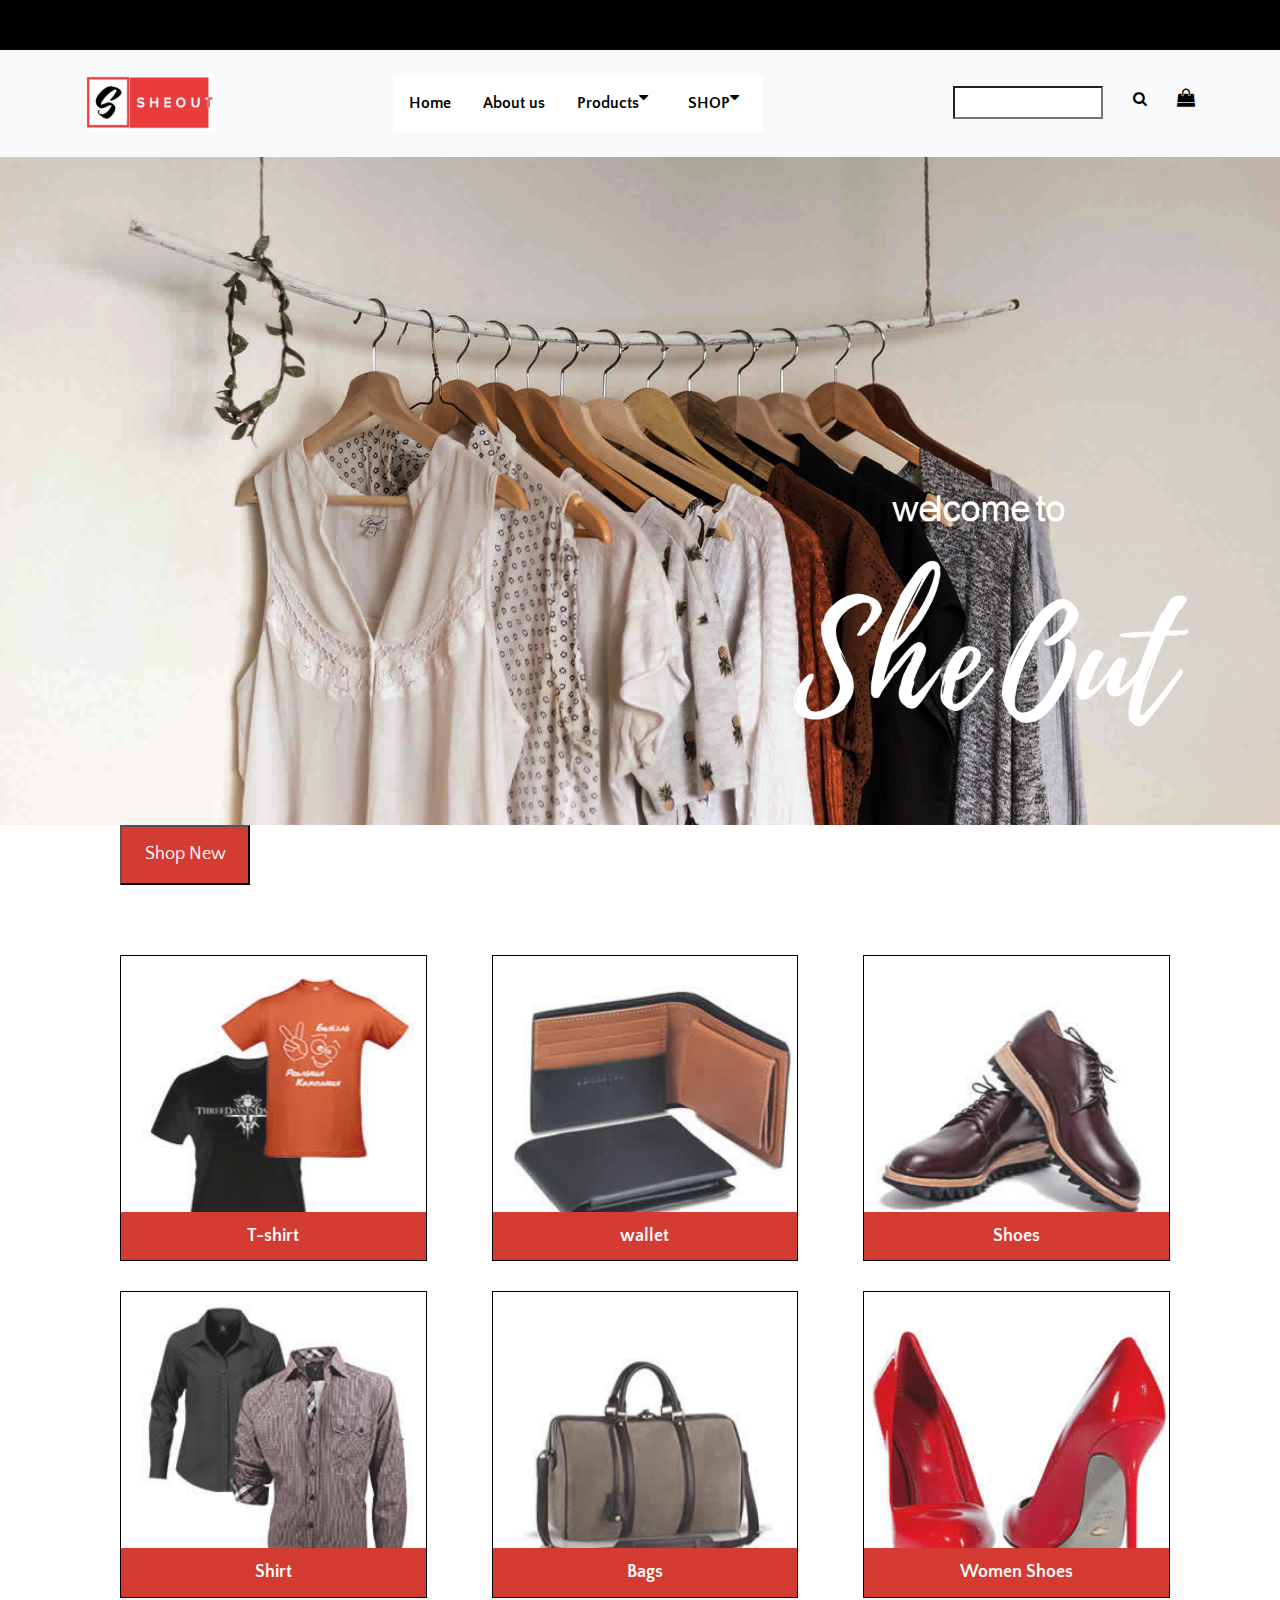
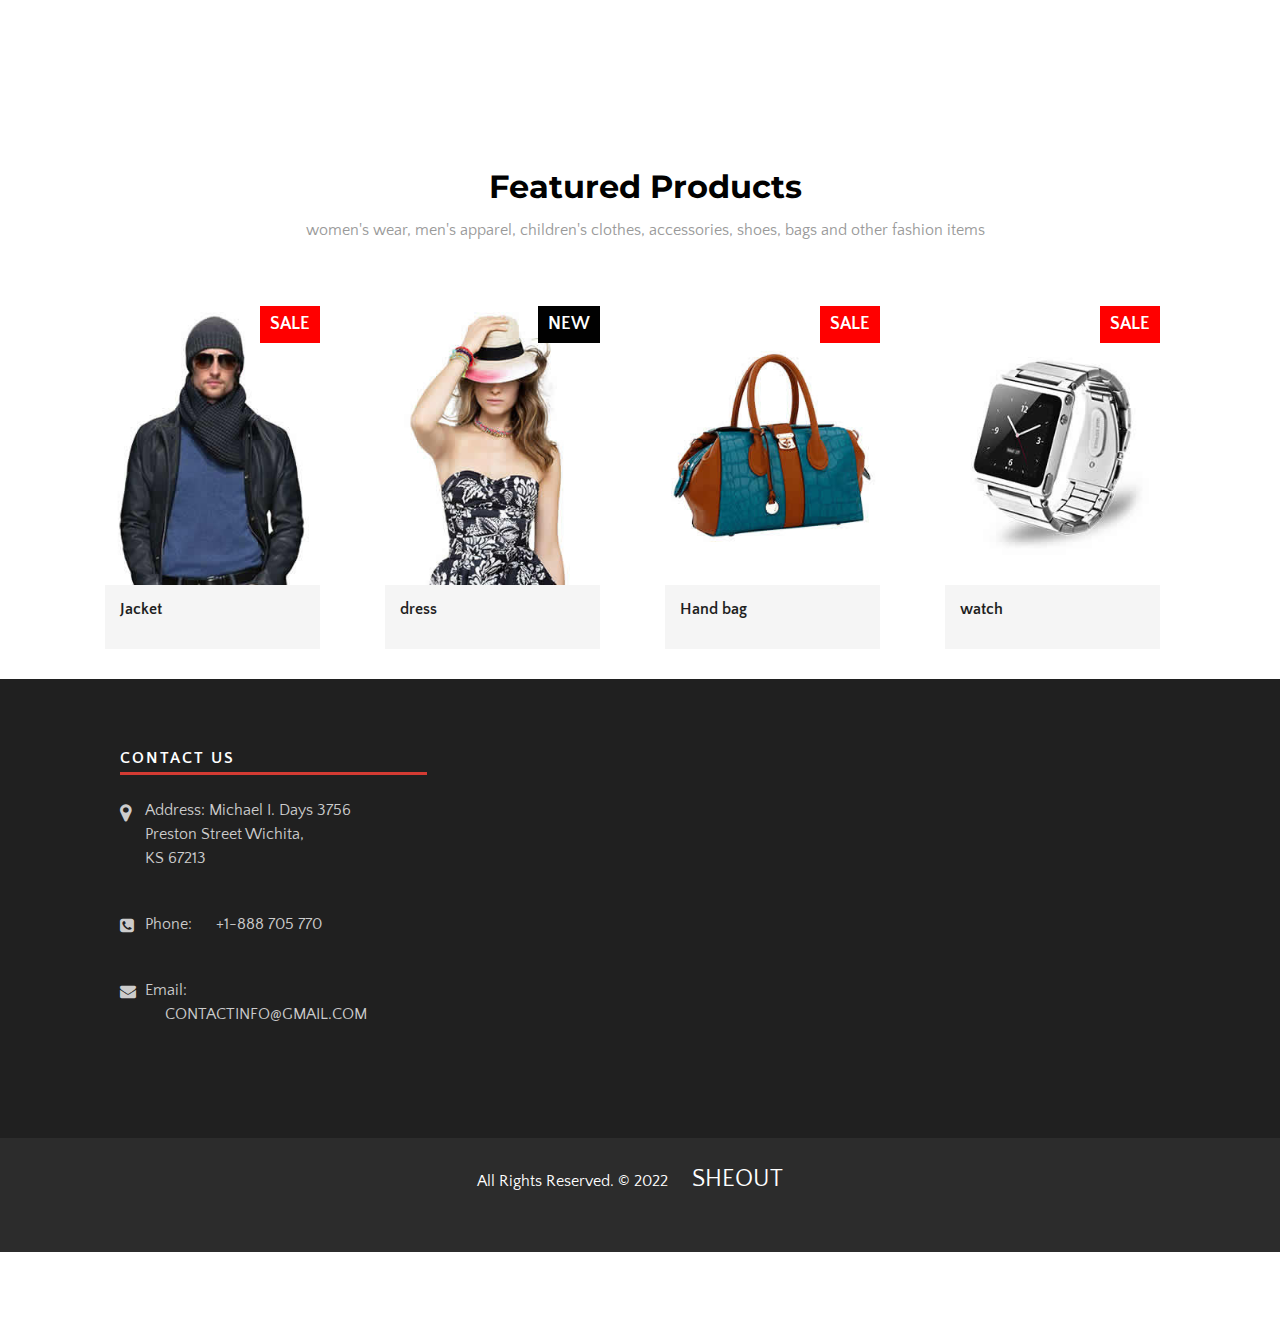
==== SheOut Front End/index.html @ 189f8436 "Update index.html" ====
<!DOCTYPE html>
<html lang="en">
<!-- Basic -->

<head>
    <meta charset="utf-8">
    <meta http-equiv="X-UA-Compatible" content="IE=edge">

    <!-- Mobile Metas -->
    <meta name="viewport" content="width=device-width, initial-scale=1">

    <!-- Site Metas -->
    <title>SheOut | Women's Clothing | Home </title>
    <meta name="keywords" content="">
    <meta name="description" content="">
    <meta name="author" content="">

    <!-- Site Icons -->
    <link rel="shortcut icon" href="images/favicon.ico" type="image/x-icon">
    <link rel="apple-touch-icon" href="images/apple-touch-icon.png">

    <!-- Bootstrap CSS -->
    <link rel="stylesheet" href="css/bootstrap.min.css">
    <!-- Site CSS -->
    <link rel="stylesheet" href="css/style.css">
    <!-- Responsive CSS -->
    <link rel="stylesheet" href="css/responsive.css">
    <!-- Custom CSS -->
    <link rel="stylesheet" href="css/custom.css">


</head>

<body>

    <!-- Start Main Top -->
    <div class="main-top">
        <div class="container-fluid">
            <div class="row">
                <div class="col-lg-6 col-md-6 col-sm-12 col-xs-12" style="margin-left:1250px">
                    <div class="our-link" >
                        <ul>
                            <li><a href="cart.html">My Account</a></li>
                            <li><a href="#">Contact Us</a></li>
                        </ul>
                    </div>
                </div>
            </div>
        </div>
    </div>
    <!-- End Main Top -->

    <!-- Start Main Top -->
    <header class="main-header">
        <!-- Start Navigation -->
        <nav class="navbar navbar-expand-lg navbar-light bg-light navbar-default bootsnav">
            <div class="container">
                <!-- Start Header Navigation -->
                <div class="navbar-header">

                    <a class="navbar-brand" href="index.html"><img src="images/logo.png" class="logo" alt="" width="130px" height="55px" ></a>
                </div>
                <!-- End Header Navigation -->

                <!-- Collect the nav links, forms, and other content for toggling -->
                <div class="navbar1">
                                 <a href="index.html">Home</a>
                                 <a href="about.html">About us</a>
                                 <div class="dropdown">
                                   <button class="dropbtn">Products
                                     <i class="fa fa-caret-down"></i>
                                   </button>
                                   <div class="dropdown-content">
                                     <a href="shop.html">Shirts</a>
                                     <a href="shop.html">Jeans</a>
                                     <a href="shop.html">Footwear</a>
                                     <a href="shop.html">Accessories</a>
                                     <a href="shop.html">Bags</a>
                                   </div>
                                 </div>
                                 <div class="dropdown">
                                   <button class="dropbtn">SHOP
                                     <i class="fa fa-caret-down"></i>
                                   </button>
                                   <div class="dropdown-content">
                                     <a href="cart.html">Cart</a>
                                     <a href="login-register.html">My Account</a>
                                   </div>
                                 </div>
                               </div>
                <!-- /.navbar-collapse -->

                <!-- Start Atribute Navigation -->
                <div class="attr-nav">
                    <ul>
                       <link rel="stylesheet" href="https://cdnjs.cloudflare.com/ajax/libs/font-awesome/4.7.0/css/font-awesome.min.css">
<li class="searchtext"><a href="#"><input type="search" id="site-search" name="q"></a></li>
                        <li class="search" ><a href="#"><i class="fa fa-search" ></i></a></li>
					<li>	<a href="cart.html"><i class="fa fa-shopping-bag" style="font-size:18px"></i></a></li>

                    </ul>
                </div>
                <!-- End Atribute Navigation -->
            </div>
            <!-- Start Side Menu -->

            <!-- End Side Menu -->
        </nav>
        <!-- End Navigation -->
    </header>
    <!-- End Main Top -->



    <!-- Start Slider -->
    <div id="slides-shop" class="cover-slides">
        <ul class="slides-container">
            <li class="text-left">
                <img class="pictures" src="images/banner-0.jpg" alt="" >
                <div class="container">
                    <div class="row">
                        <div class="col-md-12">

                            <form>
<button  type="submit" formmethod="get" formaction="shop.html" style="background-color: #d33b33;color: white;;height: 60px;width: 130px;font-size: large;">Shop New</button>
   </form>
                        </div>
                    </div>
                </div>
            </li>


    <!-- End Slider -->

    <!-- Start Categories  -->
    <div class="categories-shop">
        <div class="container">
            <div class="row">
                <div class="col-lg-4 col-md-4 col-sm-12 col-xs-12">
                    <div class="shop-cat-box">
                        <img class="img-fluid" src="images/t-shirts-img.jpg" alt="" />
                        <form>
<button  type="submit" formmethod="get" formaction="shop.html">T-shirt</button>
</form>
                    </div>
                    <div class="shop-cat-box">
                        <img class="img-fluid" src="images/shirt-img.jpg" alt="" />
                        <form>
<button  type="submit" formmethod="get" formaction="shop.html">Shirt</button>
</form>
                    </div>
                </div>
                <div class="col-lg-4 col-md-4 col-sm-12 col-xs-12">
                    <div class="shop-cat-box">
                        <img class="img-fluid" src="images/wallet-img.jpg" alt="" />
                        <form>
<button  type="submit" formmethod="get" formaction="shop.html">wallet</button>
</form>
                    </div>
                    <div class="shop-cat-box">
                        <img class="img-fluid" src="images/women-bag-img.jpg" alt="" />
                        <form>
<button  type="submit" formmethod="get" formaction="shop.html">Bags</button>
</form>
                    </div>
                </div>
                <div class="col-lg-4 col-md-4 col-sm-12 col-xs-12">
                    <div class="shop-cat-box">
                        <img class="img-fluid" src="images/shoes-img.jpg" alt="" />
                        <form>
<button  type="submit" formmethod="get" formaction="shop.html">Shoes</button>
</form>
                    </div>
                    <div class="shop-cat-box">
                        <img class="img-fluid" src="images/women-shoes-img.jpg" alt="" />
                        <form>
<button  type="submit" formmethod="get" formaction="shop.html">Women Shoes</button>
</form>
                    </div>
                </div>
            </div>
        </div>
    </div>
    <!-- End Categories -->

    <!-- Start Products  -->
    <div class="products-box">
        <div class="container">
            <div class="row">
                <div class="col-lg-12">
                    <div class="title-all text-center">
                        <h1>Featured Products</h1>
                        <p> women's wear, men's apparel, children's clothes, accessories, shoes, bags and other fashion items</p>
                    </div>
                </div>
            </div>
            <div class="row">
                <div class="col-lg-12">
                    
            </div>

            <div class="row special-list">
                <link rel="stylesheet" href="https://cdnjs.cloudflare.com/ajax/libs/font-awesome/4.7.0/css/font-awesome.min.css">
                <link rel="stylesheet" href="https://use.fontawesome.com/releases/v5.5.0/css/all.css" integrity="sha384-B4dIYHKNBt8Bc12p+WXckhzcICo0wtJAoU8YZTY5qE0Id1GSseTk6S+L3BlXeVIU" crossorigin="anonymous">
                <div class="col-lg-3 col-md-6 special-grid best-seller">
                    <div class="products-single fix">
                        <div class="box-img-hover">
                            <div class="type-lb">
                                <p class="sale">Sale</p>
                            </div>
                            <img src="images/img-pro-01.jpg" class="img-fluid" alt="Image">
                            <div class="mask-icon">
                                <ul>
                                    <li><a href="#" data-toggle="tooltip" data-placement="right" title="View"><i class="fa fa-eye"></i></a></li>

                                </ul>

                            </div>
                        </div>
                        <div class="why-text">
                            <h4>Jacket</h4>

                        </div>
                    </div>
                </div>

                <div class="col-lg-3 col-md-6 special-grid top-featured">

                    <div class="products-single fix">
                        <div class="box-img-hover">
                            <div class="type-lb">
                                <p class="new">New</p>
                            </div>
                            <img src="images/img-pro-02.jpg" class="img-fluid" alt="Image">
                            <div class="mask-icon">
                                <ul>
                                    <li><a href="#" data-toggle="tooltip" data-placement="right" title="View"><i class="fa fa-eye"></i></a></li>

                                </ul>

                            </div>
                        </div>
                        <div class="why-text">
                            <h4>dress</h4>

                        </div>
                    </div>
                </div>

                <div class="col-lg-3 col-md-6 special-grid top-featured">

                    <div class="products-single fix">
                        <div class="box-img-hover">
                            <div class="type-lb">
                                <p class="sale">Sale</p>
                            </div>
                            <img src="images/img-pro-03.jpg" class="img-fluid" alt="Image">
                            <div class="mask-icon">
                                <ul>
                                    <li><a href="#" data-toggle="tooltip" data-placement="right" title="View"><i class="fa fa-eye"></i></a></li>

                                </ul>

                            </div>
                        </div>
                        <div class="why-text">
                            <h4>Hand bag</h4>

                        </div>
                    </div>
                </div>

                <div class="col-lg-3 col-md-6 special-grid best-seller">
                    <div class="products-single fix">
                        <div class="box-img-hover">
                            <div class="type-lb">
                                <p class="sale">Sale</p>
                            </div>
                            <img src="images/img-pro-04.jpg" class="img-fluid" alt="Image">
                            <div class="mask-icon">
                                <ul>

                                    <li><a href="#" data-toggle="tooltip" data-placement="right" title="View"><i class="fa fa-eye"></i></a></li>

                                </ul>

                            </div>
                        </div>
                        <div class="why-text">
                            <h4>watch</h4>

                        </div>
                    </div>
                </div>
            </div>
        </div>
    </div>
    <!-- End Products  -->

    <!-- Start Footer  -->
    <footer >
        <div class="footer-main">
            <div class="container">
                <div class="row">


                    <div class="col-lg-4 col-md-12 col-sm-12">
                        <div class="footer-link-contact">
                            <h4>Contact Us</h4>
                            <ul>
                                <li>
                                  <link rel="stylesheet" href="https://cdnjs.cloudflare.com/ajax/libs/font-awesome/4.7.0/css/font-awesome.min.css">
                                  <link href="https://fonts.googleapis.com/icon?family=Material+Icons" rel="stylesheet">
                                    <p><i class="fa fa-map-marker" style="font-size:20px"></i>Address: Michael I. Days 3756 <br>Preston Street Wichita,<br> KS 67213 </p>
                                </li>
                                <li>
                                    <p><i class="fa fa-phone-square"></i>Phone: <a href="tel:+1-888705770">+1-888 705 770</a></p>
                                </li>
                                <li>
                                    <p><i class="fa fa-envelope"></i>Email: <a href="mailto:contactinfo@gmail.com">contactinfo@gmail.com</a></p>
                                </li>
                            </ul>
                        </div>
                    </div>
                </div>
            </div>
        </div>
    </footer>
    <!-- End Footer  -->

    <!-- Start copyright  -->
    <div class="footer-copyright">
        <p class="footer-company">All Rights Reserved. &copy; 2022 <a href="#">SheOut</a> </p>
    </div>
    <!-- End copyright  -->




</body>

</html>
---- SheOut Front End/css/style.css ----
/*------------------------------------------------------------------
    IMPORT FONTS
-------------------------------------------------------------------*/

@import url('https://fonts.googleapis.com/css?family=Montserrat:400,500,600,600i,700,700i,800,800i');
@import url('https://fonts.googleapis.com/css?family=Quattrocento+Sans:400,400i,700,700i');


/*

    font-family: 'Montserrat', sans-serif;

    font-family: 'Quattrocento Sans', sans-serif;

*/

/*------------------------------------------------------------------
    IMPORT FILES
-------------------------------------------------------------------*/

@import url(all.css);
@import url(superslides.css);
@import url(bootstrap-select.css);
@import url(carousel-ticker.css);
@import url(code_animate.css);
@import url(bootsnav.css);
@import url(owl.carousel.min.css);
@import url(jquery-ui.css);
@import url(nice-select.css);
@import url(baguetteBox.min.css);

/*------------------------------------------------------------------
    SKELETON
-------------------------------------------------------------------*/
 body {
     color: #666666;
     font-size: 15px;
     font-family: 'Quattrocento Sans', sans-serif;
     line-height: 1.80857;
}
 a {
     color: #1f1f1f;
     text-decoration: none !important;
     outline: none !important;
     -webkit-transition: all .3s ease-in-out;
     -moz-transition: all .3s ease-in-out;
     -ms-transition: all .3s ease-in-out;
     -o-transition: all .3s ease-in-out;
     transition: all .3s ease-in-out;
}
 h1, h2, h3, h4, h5, h6 {
     letter-spacing: 0;
     font-weight: normal;
     position: relative;
     padding: 0 0 10px 0;
     font-weight: normal;
     line-height: 120% !important;
     color: #1f1f1f;
     margin: 0
}
 h1 {
     font-size: 24px
}
 h2 {
     font-size: 22px
}
 h3 {
     font-size: 18px
}
 h4 {
     font-size: 16px
}
 h5 {
     font-size: 14px
}
 h6 {
     font-size: 13px
}
 h1 a, h2 a, h3 a, h4 a, h5 a, h6 a {
     color: #212121;
     text-decoration: none!important;
     opacity: 1
}
 h1 a:hover, h2 a:hover, h3 a:hover, h4 a:hover, h5 a:hover, h6 a:hover {
     opacity: .8
}
 a {
     color: #1f1f1f;
     text-decoration: none;
     outline: none;
}
 a, .btn {
     color : white;
     text-decoration: none !important;
     outline: none !important;
     -webkit-transition: all .3s ease-in-out;
     -moz-transition: all .3s ease-in-out;
     -ms-transition: all .3s ease-in-out;
     -o-transition: all .3s ease-in-out;
     transition: all .3s ease-in-out;
}
 .btn-custom {
     margin-top: 20px;
     background-color: transparent !important;
     border: 2px solid #ddd;
     padding: 12px 40px;
     font-size: 16px;
}
 .lead {
     font-size: 18px;
     line-height: 30px;
     color: #767676;
     margin: 0;
     padding: 0;
}
 blockquote {
     margin: 20px 0 20px;
     padding: 30px;
}
 ul, li, ol{
     list-style: none;
     margin: 0px;
     padding: 0px;
}
 button:focus{
     outline: none;
     box-shadow: none;
}
 :focus {
     outline: 0;
}
 p{
     margin: 0px;
}
 .bootstrap-select .dropdown-toggle:focus{
     outline: none !important;
}
 .form-control::-moz-placeholder {
     color: #ffffff;
     opacity: 1;
}
 .bootstrap-select .dropdown-toggle:focus{
     box-shadow: none !important
}
/*------------------------------------------------------------------ LOADER -------------------------------------------------------------------*/
 #back-to-top {
     position: fixed;
     bottom: 40px;
     right: 40px;
     z-index: 9999;
     width: 32px;
     height: 32px;
     text-align: center;
     line-height: 30px;
     background: #d33b33;
     color: #ffffff;
     cursor: pointer;
     border: 0;
     border-radius: 2px;
     text-decoration: none;
     transition: opacity 0.2s ease-out;
     font-size: 30px;
}
/*------------------------------------------------------------------ HEADER -------------------------------------------------------------------*/
 .main-top{
     background: #010101;
     padding: 10px 0px;
}
 .custom-select-box{
     float: right;
     width: 95px;
     margin-left: 20px;
}
 .custom-select-box .form-control{
     background: none;
     border: none;
}
 .custom-select-box .bootstrap-select .btn-light{
     padding: 4px;
     font-size: 14px;
     background: #d33b33;
     color: #fff;
     border: none;
     border-radius: 0px;
}
 .custom-select-box .bootstrap-select .btn-light span{
     padding: 2px;
     line-height: 15px;
}
 .dropdown-toggle::after{
     margin-left: -24px;
}
 .custom-select-box .dropdown-toggle::after {
     display: inline-block;
     width: 0;
     height: 0;
     margin-left: .255em;
     vertical-align: .255em;
     content: "";
     border-top: .3em solid;
     border-right: .3em solid transparent;
     border-bottom: 0;
     border-left: .3em solid transparent;
     position: absolute;
     top: 13px;
     right: 10px;
}
 .bootstrap-select.btn-group .dropdown-toggle .filter-option{
     overflow: inherit;
}
 .bootstrap-select.btn-group .dropdown-menu{
     border: none;
     padding: 0px;
     border-radius: 0px;
}
 .right-phone-box{
   float:inline-start;
     margin-left: 10px;
}
 .right-phone-box p{
     margin: 0px;
     color: #ffffff;
     font-size: 14px;
     line-height: 30px;
}
 .right-phone-box p a{
     color: #ffffff;
}
 .right-phone-box p a:hover{
     color: #d33b33;
}
 .offer-box,.slide {
     color: #FFFFFF;
     font-size: 13px;
     padding: 2px 15px;
     font-family: 'Montserrat', sans-serif;
}
 .offer-box li {
     font-weight: 600;
}
 .offer-box li i{
     margin-right: 15px;
     color: #d33b33;
     font-size: 20px;
}
 .our-link{
     float: left;
}
 .our-link ul li{
     display: inline-block;
     border-right: 1px solid #ffffff;
     padding: 0px 10px;
     line-height: 14px;
}
 .our-link ul{
     line-height: 30px;
}
 .our-link ul li a{
     color: #ffffff;
     font-weight: 700;
     text-transform: uppercase;
     font-size: 14px;
}
 .our-link ul li a:hover{
     color: #d33b33;
}
 .our-link ul li:last-child{
     border: none;
}
 .main-header{
}
 .search a{
     color: #d33b33;
}
 .attr-nav > ul > li > a:hover{
     color: #d33b33;
}

.navbar1 {
  float: right;
  background-color: #fff;
}

.navbar1 a {
  float: left;
  font-size: 16px;
  font-weight: bold;
  color: black;
  text-align: center;
  padding: 14px 16px;
  text-decoration: none;
}

.dropdown {
  float: left;

  position: relative;
  display: inline-block;
}

.dropdown .dropbtn {
  font-size: 16px;
  font-weight: bold;
  border: none;
  outline: none;
  color: black;
  padding: 14px 16px;
  background-color: inherit;
  font-family: inherit;
  margin: 0;
}

.navbar1 a:hover, .dropdown:hover .dropbtn {
  color: #d33b33;
}

button.remove {
  border-style: hidden;
  background-color:white;
}

.dropdown-content {
  display: none;
  position: absolute;
  background-color: #f9f9f9;
  min-width: 160px;
  box-shadow: 0px 8px 16px 0px rgba(0,0,0,0.2);
  z-index: 99999;
}

.dropdown-content a {
  float: none;
  color: black;
  padding: 12px 16px;
  text-decoration: none;
  display: block;
  z-index: 99999;
  text-align: left;
}



.dropdown:hover .dropdown-content {
  display: block !important;


}

/* Style the sidenav links and the dropdown button */
.product-categori a, .dropdown-btn-side {
  padding: 6px 8px 6px 16px;
  text-decoration: none;
  font-size: 14px;
  color: #818181;
  display: block;
  border: none;
  background: none;
  width: 100%;
  text-align: left;
  cursor: pointer;
  outline: none;
}

/* On mouse-over */
.product-categori a:hover, .dropdown-btn-side:hover {
  color: #d33b33;
}

/* Main content */
.main {
  margin-left: 200px; /* Same as the width of the sidenav */
  font-size: 14px; /* Increased text to enable scrolling */
  padding: 0px 10px;
}

/* Add an active class to the active dropdown button */
.active {
  color: #d33b33;
}

/* Dropdown container (hidden by default). Optional: add a lighter background color and some left padding to change the design of the dropdown content */
.dropdown-container {
  display: none;
  background-color: white;
  padding-left: 8px;
}

/* Optional: Style the caret down icon */
.fa-caret-down {
  float: right;
  padding-right: 8px;
}

/* Some media queries for responsiveness */
@media screen and (max-height: 450px) {
  .product-categori {padding-top: 15px;}
  .product-categori a {font-size: 18px;}
}

 nav.navbar.bootsnav ul.nav > li > a{
     margin: 0px;
}
/* Navbar Adjusment =========================== */
/* Navbar Atribute ------*/
 .attr-nav > ul > li > a{
     padding: 28px 15px;
}
 ul.cart-list > li.total > .btn{
     border-bottom: solid 1px #cfcfcf !important;
     color: #010101 ;
     padding: 10px 15px;
     border: none;
     font-weight: 700;
     color: #ffffff;
}
 @media (min-width: 1024px) {
    /* Navbar General ------*/
     nav.navbar ul.nav > li > a{
         padding: 30px 15px;
         font-weight: 600;
    }
     nav.navbar .navbar-brand{
         margin-top: 0;
    }
     nav.navbar .navbar-brand{
         margin-top: 0;
    }
     nav.navbar li.dropdown ul.dropdown-menu{
         border-top: solid 5px;
    }
    /* Navbar Center ------*/
     nav.navbar-center .navbar-brand{
         margin: 0 !important;
    }
    /* Navbar Brand Top ------*/
     nav.navbar-brand-top .navbar-brand{
         margin: 10px !important;
    }
    /* Navbar Full ------*/
     nav.navbar-full .navbar-brand{
         position: relative;
         top: -15px;
    }
    /* Navbar Sidebar ------*/
     nav.navbar-sidebar ul.nav, nav.navbar-sidebar .navbar-brand{
         margin-bottom: 50px;
    }
     nav.navbar-sidebar ul.nav > li > a{
         padding: 10px 15px;
         font-weight: bold;
    }
    /* Navbar Transparent & Fixed ------*/
     nav.navbar.bootsnav.navbar-transparent.white{
         background-color: rgba(255,255,255,0.3);
         border-bottom: solid 1px #bbb;
    }
     nav.navbar.navbar-inverse.bootsnav.navbar-transparent.dark, nav.navbar.bootsnav.navbar-transparent.dark{
         background-color: rgba(0,0,0,0.3);
         border-bottom: solid 1px #555;
    }
     nav.navbar.bootsnav.navbar-transparent.white .attr-nav{
         border-left: solid 1px #bbb;
    }
     nav.navbar.navbar-inverse.bootsnav.navbar-transparent.dark .attr-nav, nav.navbar.bootsnav.navbar-transparent.dark .attr-nav{
         border-left: solid 1px #555;
    }
     nav.navbar.bootsnav.no-background.white .attr-nav > ul > li > a, nav.navbar.bootsnav.navbar-transparent.white .attr-nav > ul > li > a, nav.navbar.bootsnav.navbar-transparent.white ul.nav > li > a, nav.navbar.bootsnav.no-background.white ul.nav > li > a{
         color: #fff;
    }
     nav.navbar.bootsnav.navbar-transparent.dark .attr-nav > ul > li > a, nav.navbar.bootsnav.navbar-transparent.dark ul.nav > li > a{
         color: #eee;
    }
}
 @media (max-width: 992px) {
    /* Navbar General ------*/
     nav.navbar .navbar-brand{
         margin-top: 0;
         position: relative;
         top: -2px;
    }
     nav.navbar .navbar-brand img.logo{
         width: 130px;
         height: 55px;
    }
     .attr-nav > ul > li > a{
         padding: 16px 15px 15px;
    }
    /* Navbar Mobile slide ------*/
     nav.navbar.navbar-mobile ul.nav > li > a{
         padding: 15px 15px;
    }
     nav.navbar.navbar-mobile ul.nav ul.dropdown-menu > li > a{
         padding-right: 15px !important;
         padding-top: 15px !important;
         padding-bottom: 15px !important;
    }
     nav.navbar.navbar-mobile ul.nav ul.dropdown-menu .col-menu .title{
         padding-right: 30px !important;
         padding-top: 13px !important;
         padding-bottom: 13px !important;
    }
     nav.navbar.navbar-mobile ul.nav ul.dropdown-menu .col-menu ul.menu-col li a{
         padding-top: 13px !important;
         padding-bottom: 13px !important;
    }
    /* Navbar Full ------*/
     nav.navbar-full .navbar-brand{
         top: 0;
         padding-top: 10px;
    }
}
/* Navbar Inverse =================================*/
 nav.navbar.navbar-inverse{
     background-color: #222;
     border-bottom: solid 1px #303030;
}
 nav.navbar.navbar-inverse ul.cart-list > li.total > .btn{
     border-bottom: solid 1px #222 !important;
}
 nav.navbar.navbar-inverse ul.cart-list > li.total .pull-right{
     color: #fff;
}
 nav.navbar.navbar-inverse.megamenu ul.dropdown-menu.megamenu-content .content ul.menu-col li a, nav.navbar.navbar-inverse ul.nav > li > a{
     color: #eee;
}
 nav.navbar.navbar-inverse ul.nav > li.dropdown > a{
     background-color: #222;
}
 nav.navbar.navbar-inverse li.dropdown ul.dropdown-menu > li > a{
     color: #999;
}
 nav.navbar.navbar-inverse ul.nav .dropdown-menu h1, nav.navbar.navbar-inverse ul.nav .dropdown-menu h2, nav.navbar.navbar-inverse ul.nav .dropdown-menu h3, nav.navbar.navbar-inverse ul.nav .dropdown-menu h4, nav.navbar.navbar-inverse ul.nav .dropdown-menu h5, nav.navbar.navbar-inverse ul.nav .dropdown-menu h6{
     color: #fff;
}
 nav.navbar.navbar-inverse .form-control{
     background-color: #333;
     border-color: #303030;
     color: #fff;
}
 nav.navbar.navbar-inverse .attr-nav > ul > li > a{
     color: #eee;
}
 nav.navbar.navbar-inverse .attr-nav > ul > li.dropdown ul.dropdown-menu{
     background-color: #222;
     border-left: solid 1px #303030;
     border-bottom: solid 1px #303030;
     border-right: solid 1px #303030;
}
 nav.navbar.navbar-inverse ul.cart-list > li{
     border-bottom: solid 1px #303030;
     color: #eee;
}
 nav.navbar.navbar-inverse ul.cart-list > li img{
     border: solid 1px #303030;
}
 nav.navbar.navbar-inverse ul.cart-list > li.total{
     background-color: #333;
}
 nav.navbar.navbar-inverse .share ul > li > a{
     background-color: #555;
}
 nav.navbar.navbar-inverse .dropdown-tabs .tab-menu{
     border-right: solid 1px #303030;
}
 nav.navbar.navbar-inverse .dropdown-tabs .tab-menu > ul > li > a{
     border-bottom: solid 1px #303030;
}
 nav.navbar.navbar-inverse .dropdown-tabs .tab-content{
     border-left: solid 1px #303030;
}
 nav.navbar.navbar-inverse .dropdown-tabs .tab-menu > ul > li > a:hover, nav.navbar.navbar-inverse .dropdown-tabs .tab-menu > ul > li > a:focus, nav.navbar.navbar-inverse .dropdown-tabs .tab-menu > ul > li.active > a{
     background-color: #333 !important;
}
 nav.navbar-inverse.navbar-full ul.nav > li > a{
     border:none;
}
 nav.navbar-inverse.navbar-full .navbar-collapse .wrap-full-menu{
     background-color: #222;
}
 nav.navbar-inverse.navbar-full .navbar-toggle{
     background-color: #222 !important;
     color: #6f6f6f;
}
 nav.navbar.bootsnav ul.nav > li > a{
     position: relative;
     font-weight: 700;
     font-size: 16px;
     color: #010101;
     padding-top: 30px;
     padding-bottom: 30px;
     padding-left: 10px;
     padding-right: 30px;
}
 nav.navbar.bootsnav ul.nav li.active > a{
     color: #d33b33;
}
 nav.navbar.bootsnav ul.nav li.active > a:hover{
     color: #d33b33;
}
 nav.navbar.bootsnav ul.nav li > a:hover{
     color: #d33b33;
}
 nav.navbar.bootsnav ul.nav li.megamenu-fw > a:hover{
     color: #d33b33;
}
 @media (min-width: 1024px) {
     nav.navbar.navbar-inverse ul.nav .dropdown-menu{
         background-color: #222 !important;
         border-left: solid 1px #303030 !important;
         border-bottom: solid 1px #303030 !important;
         border-right: solid 1px #303030 !important;
    }
     nav.navbar.navbar-inverse li.dropdown ul.dropdown-menu > li > a{
         border-bottom: solid 1px #303030;
    }
     nav.navbar.navbar-inverse ul.dropdown-menu.megamenu-content .col-menu{
         border-left: solid 1px #303030;
         border-right: solid 1px #303030;
    }
     nav.navbar.navbar-inverse.navbar-transparent.dark{
         background-color: rgba(0,0,0,0.3);
         border-bottom: solid 1px #999;
    }
     nav.navbar.navbar-inverse.navbar-transparent.dark .attr-nav{
         border-left: solid 1px #999;
    }
     nav.navbar.navbar-inverse.no-background.white .attr-nav > ul > li > a, nav.navbar.navbar-inverse.navbar-transparent.dark .attr-nav > ul > li > a, nav.navbar.navbar-inverse.navbar-transparent.dark ul.nav > li > a, nav.navbar.navbar-inverse.no-background.white ul.nav > li > a{
         color: #fff;
    }
     nav.navbar.navbar-inverse.no-background.dark .attr-nav > ul > li > a, nav.navbar.navbar-inverse.no-background.dark .attr-nav > ul > li > a, nav.navbar.navbar-inverse.no-background.dark ul.nav > li > a, nav.navbar.navbar-inverse.no-background.dark ul.nav > li > a{
         color: #3f3f3f;
    }
}
 @media (max-width: 992px) {
     nav.navbar.navbar-inverse .navbar-toggle{
         color: #eee;
         background-color: #222 !important;
    }
     nav.navbar.navbar-inverse .navbar-nav > li > a{
         border-top: solid 1px #303030;
         border-bottom: solid 1px #303030;
    }
     nav.navbar.navbar-inverse ul.nav li.dropdown ul.dropdown-menu > li > a{
         color: #999;
         border-bottom: solid 1px #303030;
    }
     nav.navbar.navbar-inverse .dropdown .megamenu-content .col-menu .title{
         border-bottom: solid 1px #303030;
         color: #eee;
    }
     nav.navbar.navbar-inverse .dropdown .megamenu-content .col-menu ul > li > a{
         border-bottom: solid 1px #303030;
         color: #999 !important;
    }
     nav.navbar.navbar-inverse .dropdown .megamenu-content .col-menu.on:last-child .title{
         border-bottom: solid 1px #303030;
    }
     nav.navbar.navbar-inverse .dropdown-tabs .tab-menu > ul{
         border-top: solid 1px #303030;
    }
     nav.navbar.navbar-inverse.navbar-mobile .navbar-collapse{
         background-color: #222;
    }
}
 @media (max-width: 767px) {
     nav.navbar.navbar-inverse.navbar-mobile ul.nav{
         border-top: solid 1px #222;
    }
}
 .arrow::before{
     font-family: 'FontAwesome';
     content: "\f0d7";
     margin-left: 5px;
     margin-top: 2px;
     border: none;
     display: inline-block;
     vertical-align: inherit;
     position: absolute;
     right: 10px;
     top: 28px;
}
 .dropdown-toggle::after{
     display: none;
}
 nav.navbar.bootsnav ul.navbar-nav li.dropdown ul.dropdown-menu li a{
     display: block;
}
 nav.navbar.bootsnav li.dropdown ul.dropdown-menu{
     border: solid 1px #e0e0e0;
     left: auto;
}
 .btn-cart{
}
 .cart-list h6 a{
     font-size: 16px;
     font-weight: 700;
}
 .cart-list h6 a:hover{
     color: #d33b33;
}
 ul.cart-list p .price{
     font-weight: normal;
}
 .col-menu .title{
     font-size: 20px;
     font-weight: 700;
     text-transform: uppercase;
}
 .hvr-hover{
     display: inline-block;
     vertical-align: middle ;
     -webkit-transform: perspective(1px) translateZ(0);
     transform: perspective(1px) translateZ(0);
     box-shadow: 0 0 1px rgba(0, 0, 0, 0);
     position: relative;
     background: #d33b33;
     -webkit-transition-property: color;
     transition-property: color;
     -webkit-transition-duration: 0.3s;
     transition-duration: 0.3s;
     border-radius: 0;
     box-shadow: none;
}
 .hvr-hover::after {
     content: "";
     position: absolute;
     z-index: -1;
     top: 0;
     bottom: 0;
     left: 0;
     right: 0;
     background: #010101;
     -webkit-transform: scaleY(0);
     transform: scaleY(0);
     -webkit-transform-origin: 50%;
     transform-origin: 50%;
     -webkit-transition-property: transform;
     transition-property: transform;
     -webkit-transition-duration: 0.3s;
     transition-duration: 0.3s;
     -webkit-transition-timing-function: ease-out;
     transition-timing-function: ease-out;
}
 .hvr-hover:hover::after{
     -webkit-transform: scaleY(1);
     transform: scaleY(1);
     color: #ffffff;
}
 .hvr-hover{
}
 ul.cart-list > li.total > .btn:hover{
     color: #ffffff;
}
 .cart-box{
     margin-top: 40px;
     background: #ffffff;
}
 .main-header.fixed-menu {
     position: fixed;
     visibility: hidden;
     left: 0px;
     top: 0px;
     width: 100%;
     padding: 0px 0px;
     background: #ffffff;
     z-index: 0;
     transition: all 500ms ease;
     -moz-transition: all 500ms ease;
     -webkit-transition: all 500ms ease;
     -ms-transition: all 500ms ease;
     -o-transition: all 500ms ease;
     z-index: 999;
     opacity: 1;
     visibility: visible;
     -ms-animation-name: fadeInDown;
     -moz-animation-name: fadeInDown;
     -op-animation-name: fadeInDown;
     -webkit-animation-name: fadeInDown;
     animation-name: fadeInDown;
     -ms-animation-duration: 500ms;
     -moz-animation-duration: 500ms;
     -op-animation-duration: 500ms;
     -webkit-animation-duration: 500ms;
     animation-duration: 500ms;
     -ms-animation-timing-function: linear;
     -moz-animation-timing-function: linear;
     -op-animation-timing-function: linear;
     -webkit-animation-timing-function: linear;
     animation-timing-function: linear;
     -ms-animation-iteration-count: 1;
     -moz-animation-iteration-count: 1;
     -op-animation-iteration-count: 1;
     -webkit-animation-iteration-count: 1;
     animation-iteration-count: 1;
}
 .main-header.fixed-menu {
     padding: 0px;
     box-shadow: 0 0 8px 0 rgba(0,0,0,.12);
     border-radius: 0;
}
 .top-search .input-group-addon{
     line-height: 40px;
}
 .top-search input.form-control{
     color: #ffffff;
}
/*------------------------------------------------------------------ Slider -------------------------------------------------------------------*/
 .cover-slides{
     height: 100vh;

}
 .slides-navigation a {
     background: #d33b33;
     position: absolute;
     height: 70px;
     width: 70px;
     top: 50%;
     font-size: 20px;
     display: block;
     color: #fff;
     line-height: 90px;
     text-align: center;
     transition: all .3s ease-in-out;
}
 .slides-navigation a i{
     font-size: 40px;
}
 .slides-navigation a:hover {
     background: #010101;
}
 .cover-slides .container{
     height: 100%;

     position: relative;
     z-index: 2;
}
 .cover-slides .container > .row {
     -webkit-box-align: center;
     -ms-flex-align: center;
     align-items: center;

}
 .cover-slides .container > .row {
     height: 100%;

}
 .overlay-background {
     background: #333;
     position: absolute;
     height: 100%;
     width: 100%;
     left: 0;
     top: 0;
     opacity: 0.5;
}
 .cover-slides h1{
     font-family: 'Montserrat', sans-serif;
     font-weight: 500;
     font-size: 64px;
     color: #fff;
}
 .cover-slides p{
     font-size: 18px;
     color: #fff;
     padding-bottom: 30px;
}
 .slides-pagination a{
     border: 2px solid #ffffff;
}
 .slides-pagination a.current{
     background: #d33b33;
     border: 2px solid #d33b33;
}
 .cover-slides p a{
     font-size: 24px;
     color: #ffffff;
     border: none;
     text-transform: uppercase;
     padding: 10px 20px;
}
/*------------------------------------------------------------------ Categories Shop -------------------------------------------------------------------*/
 .categories-shop{
     padding: 70px 0px;
}
 .shop-cat-box{
     margin-bottom: 30px;
     position: relative;
     padding: 3px;
     overflow: hidden;
     border: 1px solid #010101;
     -webkit-transition: background 0.4s 0.5s;
     transition: background 0.4s 0.5s;
}
 .shop-cat-box img{
     margin: -10px 0 0 -10px;
     max-width: none;
     width: -webkit-calc(100% + 10px);
     width: calc(100% + 10px);
     opacity: 0.9;
     -webkit-transition: opacity 0.35s, -webkit-transform 0.35s;
     transition: opacity 0.35s, transform 0.35s;
     -webkit-transform: translate3d(10px,10px,0);
     transform: translate3d(10px,10px,0);
     -webkit-backface-visibility: hidden;
     backface-visibility: hidden;
}
 .shop-cat-box:hover img{
     opacity: 0.6;
     -webkit-transform: translate3d(0,0,0);
     transform: translate3d(0,0,0);
}
 .shop-cat-box button{
   background-color: #d33b33;
   color: white;
     position: absolute;
     z-index: 2;
     bottom: 0px;
     left: 0px;
     right: 0;
     margin: 0 auto;
     text-align: center;
     border: none;
     font-size: 18px;
     font-weight: 700;
     padding: 8px 0px;
}
/*------------------------------------------------------------------ Products -------------------------------------------------------------------*/
 .title-all{
     margin-bottom: 30px;
}
 .title-all h1{
     font-size: 32px;
     font-weight: 700;
     color: #010101;
}
 .title-all p{
     color: #999999;
     font-size: 16px;
}
 .products-box{
     padding: 70px 0px;
}
 .special-menu{
     margin-bottom: 40px;
}
 .filter-button-group{
     display: inline-block;
}
 .filter-button-group button{
     background: #d33b33;
     color: #ffffff;
     border: none;
     cursor: pointer;
     padding: 5px 30px;
     font-size: 18px;
}
 .filter-button-group button.active{
     background: #010101;
}
 .filter-button-group button{
}
 .products-single {
     overflow: hidden;
     position: relative;
     margin-bottom: 30px;
}
 .products-single .box-img-hover{
     overflow: hidden;
     position: relative;
}
 .box-img-hover img{
     margin: 0 auto;
     text-align: center;
     display: block;
}
 .type-lb{
     position: absolute;
     top: 0px;
     right: 0px;
     z-index:8;
}
 .type-lb .sale{
     background: red;
     color: #ffffff;
     padding: 2px 10px;
     font-weight: 700;
     text-transform: uppercase;
}
 .type-lb .new{
     background: #010101;
     color: #ffffff;
     padding: 2px 10px;
     font-weight: 700;
     text-transform: uppercase;
}
 .why-text{
     background: #f5f5f5;
     padding: 15px;
}
 .why-text h4{
     font-size: 16px;
     font-weight: 700;
     padding-bottom: 15px;
}
 .why-text h5{
     font-size: 18px;
     font-family: 'Montserrat', sans-serif;
     padding: 0px;
     font-weight: 600;
}
 .mask-icon{
     width: 100%;
     height: 100%;
     position: absolute;
     overflow: hidden;
     top: 0;
     left: 0;
}
 .mask-icon ul{
     display: inline-block;
}
 .mask-icon ul li{
     background: #d33b33;
}
 .mask-icon ul li a{
     color: #ffffff;
     padding: 5px 10px;
     display: block;
}
 .mask-icon button.cart{
     background: #d33b33;
     position: absolute;
     bottom: 0;
     right: 0px;
     padding: 10px 20px;
     font-weight: 700;
     color: #ffffff;
}
 .mask-icon button.cart:hover{
     background: #010101;
     color: #ffffff;
}
 .mask-icon ul li button:hover{
     background: #010101;
     color: #ffffff;
}
 .products-single .mask-icon{
     background: rgba(1,1,1, 0.5);
     top: -100%;
     -ms-filter: "progid: DXImageTransform.Microsoft.Alpha(Opacity=0)";
     filter: alpha(opacity=0);
     opacity: 0;
     -webkit-transition: all 0.3s ease-out 0.5s;
     -moz-transition: all 0.3s ease-out 0.5s;
     -o-transition: all 0.3s ease-out 0.5s;
     -ms-transition: all 0.3s ease-out 0.5s;
     transition: all 0.3s ease-out 0.5s;
}
 .products-single:hover .mask-icon{
     -ms-filter: "progid: DXImageTransform.Microsoft.Alpha(Opacity=100)";
     filter: alpha(opacity=100);
     opacity: 1;
     top: 0px;
     -webkit-transition-delay: 0s;
     -moz-transition-delay: 0s;
     -o-transition-delay: 0s;
     -ms-transition-delay: 0s;
     transition-delay: 0s;
     -webkit-animation: bounceY 0.9s linear;
     -moz-animation: bounceY 0.9s linear;
     -ms-animation: bounceY 0.9s linear;
     animation: bounceY 0.9s linear;
}

/*------------------------------------------------------------------ Blog -------------------------------------------------------------------*/
 .latest-blog{
     padding: 70px 0px;
     background: #f5f5f5;
}
 .blog-box{
     -webkit-box-shadow: 0px 5px 35px 0px rgba(148, 146, 245, 0.15);
     box-shadow: 0px 5px 35px 0px rgba(148, 146, 245, 0.15);
     background: #ffffff;
     margin-bottom: 30px;
}
 .blog-content{
     position: relative;
}
 .title-blog{
     padding: 30px 15px 30px 45px;
}
 .title-blog h3{
     font-size: 20px;
     font-weight: 700;
     color: #010101;
}
 .title-blog p{
     margin: 0px;
}
 .option-blog {
     position: absolute;
     top: 0px;
     left: 0px;
     top: 50%;
     transform: translate(0%,-50%);
}
 .option-blog li a{
     background: #010101;
     display: inline-block;
     font-size: 18px;
     color: #ffffff;
     width: 34px;
     height: 34px;
     text-align: center;
     line-height: 34px;
}
 .option-blog li a:hover{
     background: #d33b33;
     color: #ffffff;
}
 .tooltip-inner {
     background-color: #d33b33;
}
 .tooltip.bs-tooltip-right .arrow:before {
     border-right-color: #d33b33 !important;
     padding-top: 0px !important;
     top: 0px !important;
}
 .tooltip.bs-tooltip-left .arrow:before {
     border-right-color: #d33b33 !important;
}
 .tooltip.bs-tooltip-bottom .arrow:before {
     border-right-color: #d33b33 !important;
}
 .tooltip.bs-tooltip-top .arrow:before {
     border-right-color: #d33b33 !important;
}
/*------------------------------------------------------------------ Instagram Feed -------------------------------------------------------------------*/
 .instagram-box{
     padding: 70px 0px;
     background: url(../images/ins-bg.jpg) no-repeat center center;
     background-size: auto auto;
     -webkit-background-size: cover;
     -moz-background-size: cover;
     -ms-background-size: cover;
     -o-background-size: cover;
     background-size: cover;
     position: relative;
}
 .instagram-box::before{
     background: rgba(0,0,0,0.9);
     width: 100%;
     height: 100%;
     left: 0px;
     top: 0px;
     content: "" ;
     position: absolute;
     z-index: 0;
}
 .main-instagram.owl-carousel .owl-nav button.owl-prev{
     background: #010101;
     position: absolute;
     z-index: 1;
     display: block;
     height: 100%;
     width: 50px;
     line-height: 0px;
     font-size: 24px;
     cursor: pointer;
     color: #ffffff;
     top: 0;
     padding: 0;
     margin-top: 0;
     opacity: 1;
     left: 0px;
     -webkit-transition: all 0.3s ease;
     -o-transition: all 0.3s ease;
     transition: all 0.3s ease;
}
 .main-instagram.owl-carousel .owl-nav button.owl-next{
     background: #010101;
     position: absolute;
     z-index: 1;
     display: block;
     height: 100%;
     width: 50px;
     line-height: 0px;
     font-size: 24px;
     cursor: pointer;
     color: #ffffff;
     top: 0;
     padding: 0;
     margin-top: 0;
     opacity: 1;
     right: 0px;
     -webkit-transition: all 0.3s ease;
     -o-transition: all 0.3s ease;
     transition: all 0.3s ease;
}
 .main-instagram.owl-carousel .owl-nav button.owl-next:hover, .main-instagram.owl-carousel .owl-nav button.owl-prev:hover{
     background: #d33b33;
}
 .ins-inner-box{
     position: relative;
}
 .hov-in{
     opacity: 0;
     background: rgba(211,59,51, 0.5);
     bottom: -100%;
     position: absolute;
     width: 100%;
     height: 100%;
     -webkit-transition: all 0.3s ease-out 0.5s;
     -moz-transition: all 0.3s ease-out 0.5s;
     -o-transition: all 0.3s ease-out 0.5s;
     -ms-transition: all 0.3s ease-out 0.5s;
     transition: all 0.3s ease-out 0.5s;
     text-align: center;
     display: table;
}
 .hov-in a{
     display: table-cell;
     vertical-align: middle;
     height: 100%;
}
 .hov-in i{
     color: #010101;
     font-size: 48px;
     position: relative;
     z-index: 2;
}
 .hov-in a i:hover{
     color: #ffffff;
}
 .ins-inner-box:hover .hov-in{
     bottom: 0;
     opacity: 1;
}
/*------------------------------------------------------------------ Footer Main -------------------------------------------------------------------*/
 .footer-main{
     padding: 70px 0px;
     background: #202020;
}
 .footer-widget h4 {
     color: #ffffff;
     font-size: 16px;
     text-transform: uppercase;
     letter-spacing: 2px;
     margin-bottom: 20px;
     position: relative;
     font-weight: 700;
}
 .footer-widget h4::before {
     border-bottom: 3px solid #d33b33;
     content: "";
     height: 3px;
     width: 100%;
     position: absolute;
     bottom: 3px;
     left: 0px;
}
 .footer-widget p {
     color: #cccccc;
     font-weight: 400;
     font-size: 14px;
     padding-bottom: 20px;
}
 .footer-widget ul{
     display: inline-block !important;
}
 .footer-widget ul li {
     float: left;
     margin-right: 5px;
}
 .footer-widget ul li a {
     color: #ffffff;
     display: inline-block;
     width: 36px;
     height: 36px;
     border: 2px solid #ffffff;
     text-align: center;
     line-height: 32px;
}
 .footer-widget ul li a:hover {
     color: #d33b33;
     border-color: #d33b33;
}
 .footer-link{
}
 .footer-link h4{
     color: #ffffff;
     font-size: 16px;
     text-transform: uppercase;
     letter-spacing: 2px;
     margin-bottom: 20px;
     position: relative;
     font-weight: 700;
}
 .footer-link h4::before {

     border-bottom: 3px solid #d33b33;
     content: "";
     height: 100%;
     width: 100%;
     position: absolute;
     bottom: 3px;
     left: 0px;
}
 .footer-link ul li {
   text-align: center;
    margin-right: 5px;
    margin-top: 10px;

}
 .footer-link ul li a {
     color: #ffffff;
     text-align: left;
     display: block;
     line-height: 32px;
     position: relative;
     padding-left: 15px;
     transition: all .3s ease-in-out;
     -webkit-transition: all .3s ease-in-out;
     -moz-transition: all .3s ease-in-out;
     -o-transition: all .3s ease-in-out;
     -ms-transition: all .3s ease-in-out;
}
 .footer-link ul li a::before {
     font-family: FontAwesome;
     content: "\f105";
     position: absolute;
     left: 5px;
     line-height: 30px;
     font-size: 16px;
     transition: all .3s ease-in-out;
     -webkit-transition: all .3s ease-in-out;
     -moz-transition: all .3s ease-in-out;
     -o-transition: all .3s ease-in-out;
     -ms-transition: all .3s ease-in-out;
}
 .footer-link ul li a:hover::before {
     left: 5px;
}
 .footer-link ul li a:hover {
     color: #d33b33;
     border-color: #d33b33;
     padding-left: 20px;
}
 .footer-link-contact h4{
     color: #ffffff;
     font-size: 16px;
     text-transform: uppercase;
     letter-spacing: 2px;
     margin-bottom: 20px;
     position: relative;
     font-weight: 700;
}
 .footer-link-contact h4::before {
     border-bottom: 3px solid #d33b33;
     content: "";
     width: 100%;
     position: absolute;
     bottom: 3px;
     left: 0px;
}
 .footer-link-contact ul li{
     margin-bottom: 12px;

}
 .footer-link-contact ul li i{
     position: absolute;

     left: 0;
     top: 5px;
     padding-right: 6px;
}
 .footer-link-contact ul li p{

     padding-left: 25px;
     color: #cccccc;
     position: relative;
}
 .footer-link-contact ul li p{
     font-size: 16px;
     color: #cccccc;
     font-weight: 300;
     padding-right: 16px;
     line-height: 24px;
}
 .footer-link-contact ul li p a{
     color: #cccccc;
     font-size: 16px;
}
 .footer-link-contact ul li p a:hover{
     color: #d33b33;

}
/*------------------------------------------------------------------ Copyright -------------------------------------------------------------------*/
 .footer-copyright{
     background: #2c2c2c;
     padding: 20px 0px;
     position: relative;
}
 .footer-copyright p {
     text-align: center;
     color: #ffffff;
     font-size: 16px;
}
 .footer-copyright p a{
     color: #ffffff;
}
 .footer-copyright p a:hover{
     color: #d33b33;
}
/*------------------------------------------------------------------ All Pages -------------------------------------------------------------------*/
 .all-title-box{
     background: url("../images/all-bg-title.jpg") no-repeat center center;
     -webkit-background-size: cover;
     -moz-background-size: cover;
     -ms-background-size: cover;
     -o-background-size: cover;
     background-size: cover;
     text-align: center;
     background-attachment: fixed;
     padding: 70px 0px;
     position: relative;
}
 .all-title-box::before{
     background: rgba(0,0,0,0.6);
     content: "";
     position: absolute;
     z-index: 0;
     width: 100%;
     height: 100%;
     left: 0px;
     top: 0px;
}
 .all-title-box h2{
     font-size: 28px;
     font-weight: 700;
     color: #ffffff;
     padding-bottom: 30px;
}
 .all-title-box .breadcrumb{
     background: #d33b33;
     margin: 0px;
     display: inline-block;
     border-radius: 0px;
}
 .all-title-box .breadcrumb li{
     display: inline-block;
     color: #010101;
     font-size: 16px;
}
 .all-title-box .breadcrumb li a{
     color: #ffffff;
     font-size: 16px;
}
 .all-title-box .breadcrumb-item + .breadcrumb-item::before{
     color: #010101;
}
 .about-box-main{
     padding: 70px 0px;
}
 .noo-sh-title{
     font-size: 28px;
     text-transform: uppercase;
     font-style: italic;
     font-weight: 700;
}
 .about-box-main p{
     padding-bottom: 20px;
}
 .service-block-inner {
     padding: 15px 20px;
     position: relative;
     margin-bottom: 30px;
}
 .service-block-inner::before {
     content: "";
     width: 5px;
     height: 100%;
     border-radius: 0px;
     background: #010101;
     position: absolute;
     top: 0;
     left: 0;
     transition: all 0.5s ease 0s;
}
 .service-block-inner::after {
     content: "";
     width: 5px;
     height: 0;
     border-radius: 0px;
     background: #d33b33;
     position: absolute;
     top: 0;
     left: 0;
     transition: all 0.5s ease 0s;
}
 .service-block-inner h3 {
     font-size: 24px;
     text-transform: uppercase;
     font-weight: 600;
}
 .service-block-inner p {
     margin: 0px;
     font-size: 16px;
     font-weight: 300;
     padding-bottom: 0px;
}
 .service-block-inner:hover::after {
     height: 100%;
}
 .our-team{
     box-shadow: 0 0 0 rgba(0, 0, 0, 0.3);
     overflow: hidden;
     position: relative;
     transition: all 0.3s ease 0s;
}
 .our-team:hover{
     box-shadow: 0 0 10px rgba(0, 0, 0, 0.2);
}
 .our-team img{
     width: 100%;
     height: auto;
     transition: all 0.3s ease-in-out 0s;
}
 .our-team:hover img{
     opacity: 0.5;
}
 .our-team .team-content{
     color: #000;
     opacity: 0;
     position: absolute;
     bottom: 30px;
     left: 40px;
     transform: translate(-10px, 0px);
     transition: all 0.3s ease 0s;
}
 .our-team:hover .team-content{
     opacity: 1;
     transform: translate(20px, 0px);
     transition-delay: 0.2s;
}
 .our-team .title{
     display: block;
     font-size: 20px;
     font-weight: 700;
     margin: 0 0 7px 0;
}
 .our-team .post{
     display: block;
     font-size: 15px;
}
 .our-team .social{
     list-style: none;
     padding: 0;
     margin: 0;
     width: 35px;
     text-align: center;
     opacity: 0;
     position: absolute;
     bottom: 35px;
     transition: all 0.3s ease 0s;
}
 .our-team:hover .social{
     opacity: 1;
}
 .our-team .social li{
     display: block;
}
 .our-team .social li a{
     display: inline-block;
     width: 35px;
     height: 35px;
     line-height: 35px;
     background: #010101;
     font-size: 17px;
     color: #fff;
     opacity: 0.9;
     position: relative;
     transform: translate(-35px, 35px);
     transition: all 0.3s ease-in-out 0s
}
 .our-team .social li a:hover{
     width: 40px;
     background: #d33b33;
     transition-delay: 0s;
}
 .our-team .icon{
     width: 35px;
     height: 35px;
     line-height: 35px;
     background: #d33b33;
     text-align: center;
     color: #fff;
     position: absolute;
     bottom: 0;
}
 .team-description{
     padding: 20px 0px;
}
 .team-description p{
     font-size: 14px;
     margin: 0px;
}
 .hover-team:hover .team-content{
     opacity: 1;
     transform: translate(20px, 0px);
     transition-delay: 0.2s;
}
 .hover-team:hover .social{
     opacity: 1;
}
 .hover-team:hover .social li:nth-child(1) a{
     transition-delay: 0.3s;
}
 .hover-team:hover .social li:nth-child(2) a{
     transition-delay: 0.2s;
}
 .hover-team:hover .social li:nth-child(3) a{
     transition-delay: 0.1s;
}
 .hover-team:hover .social li:nth-child(4) a{
     transition-delay: 0.0s;
}
 .hover-team:hover .social li a{
     transform: translate(0, 0)
}
 .hover-team:hover img{
     opacity: 0.5;
}
 .hover-team .team-content .title{
     border-bottom: 2px solid #d33b33;
}
 .shop-box-inner{
     padding: 70px 0px;
}
 .search-product {
     position: relative;
}
 .search-product input[type="text"] {
     background: #f6f6f6;
     border: 0;
     box-shadow: none;
     border-radius: 0;
     color: #000;
     height: 50px;
     font-weight: 300;
     font-size: 16px;
     margin-bottom: 15px;
     padding: 0 20px;
     -webkit-transition: all .5s ease;
     -moz-transition: all .5s ease;
     transition: all .5s ease;
     width: 100%;
     outline: 0;
}
 .search-product .form-control::-moz-placeholder {
     color: #000000;
     opacity: 1;
}
 .search-product button {
     background: #010101;
     color: #ffffff;
     font-size: 18px;
     position: absolute;
     right: 0px;
     padding: 12px 15px;
     top: 0;
     line-height: 27px;
     border: none;
     cursor: pointer;
     height: 100%;
}
 .search-product button:hover{
     background: #d33b33;
}
 .filter-sidebar-left{
     margin-bottom: 20px;
}
 .title-left{
     font-size: 16px;
     border-bottom: 3px solid #010101;
     margin-bottom: 20px;
}
 .title-left h3{
     font-weight: 700;
}
 .list-group-item {
     border: none;
     padding: 5px 20px;
     font-size: 14px;
}
 .text-muted {
     padding: 10px 0px;
}
 .list-group-item[data-toggle="collapse"]::after {
     width: 0;
     height: 0;
     position: absolute;
     top: calc(50% - 12px);
     right: 10px;
     content: '';
     -webkit-transition: top .2s,-webkit-transform .2s;
     transition: top .2s,-webkit-transform .2s;
     transition: transform .2s,top .2s;
     transition: transform .2s,top .2s,-webkit-transform .2s;
     font-family: FontAwesome;
     content: "\f105";
}
 .list-group-tree .list-group-collapse .list-group {
     margin-left: 25px;
     border-left: 1px solid #ced4da;
}
 .list-group-tree .list-group-item.active {
     color: #d33b33;
     background-color: #fff;
     font-weight: 700;
}
 .list-group-tree .list-group-collapse .list-group > .list-group-item::before {
     position: absolute;
     top: 14px;
     left: 0;
     content: '';
     width: 8px;
     height: 1px;
     background-color: #ced4da;
}
 .list-group-tree .list-group-item:hover {
     color: #d33b33;
     background-color: #fff;
     outline: 0;
     font-weight: 700;
}
 .filter-price-left{
     margin-bottom: 20px;
}
 #slider-range .ui-slider-handle {
     background-color: #d33b33;
     border: 2px solid #fff;
     border-radius: 50%;
     cursor: pointer;
     height: 21px;
     top: -6px;
     transition: none 0s ease 0s;
     width: 21px;
     box-shadow: 0px 0px 6.65px 0.35px rgba(0,0,0,0.15);
}
 #slider-range .ui-slider-range {
     background-color: #d33b33;
     border-radius: 0;
}
 #slider-range {
     background: #010101;
     border: medium none;
     border-radius: 50px;
     float: left;
     height: 10px;
     margin-top: 14px;
     width: 100%;
}
 .price-box-slider p{
     clear: both;
     margin-top: 20px;
     display: inline-block;
     width: 100%;
}
 .price-box-slider p input{
     margin-top: 5px;
}
 .price-box-slider p button{
     border: none;
     color: #ffffff;
     float: right;
}
 .brand-box {
     display: inline-block;
     width: 100%;
     height: 259px;
     position: relative;
}
 .product-item-filter{
     border-bottom: 1px solid #010101;
     border-top: 1px solid #010101;
     display: -webkit-box;
     display: -ms-flexbox;
     display: -webkit-flex;
     display: flex;
     -webkit-box-pack: justify;
     -ms-flex-pack: justify;
     -webkit-justify-content: space-between;
     justify-content: space-between;
     padding: 5px 0;
}
 .nice-select.wide{
     width: 75%;
}
 .product-item-filter .toolbar-sorter-right span{
     line-height: 42px;
     padding-right: 15px;
     float: left;
}
 .product-item-filter .toolbar-sorter-right{
     width: 65%;
}
 .toolbar-sorter-right{
     float: left;
}
 .toolbar-sorter-right .bootstrap-select.form-control:not([class*="col-"]){
     width: 77%;
     float: right;
}
 .toolbar-sorter-right .bootstrap-select.btn-group > .dropdown-toggle{
     padding: 0px;
     border-radius: 0px;
     border: none;
}
 .toolbar-sorter-right .bootstrap-select.btn-group .dropdown-toggle .filter-option{
     padding-left: 15px;
}
 .toolbar-sorter-right .btn-light{
     background: #010101;
     color: #ffffff;
}
 .toolbar-sorter-right .btn-light:hover{
     background: #d33b33;
     border-radius: 0px;
     border: none;
}
 .toolbar-sorter-right .show > .btn-light.dropdown-toggle{
     background-color: #d33b33;
}
 .toolbar-sorter-right .bootstrap-select .dropdown-toggle:focus{
     background: #d33b33;
}
 .toolbar-sorter-right .dropup .dropdown-toggle::after{
     position: absolute;
     right: 15px;
     top: 18px;
}
 .product-item-filter p{
     float: left;
     line-height: 42px;
}
 .product-item-filter .nav-tabs{
     border: none;
     float: right;
}
 .nav > li {
     position: inherit;
     display: inline-block;
     vertical-align: middle;
}
 .product-item-filter li .nav-link {
     border: none;
     border-radius: 0px;
     color: #111111;
     font-size: 18px;
     padding: 4px 12px;
}
 .product-item-filter li .nav-link.active {
     background: #d33b33;
     border: none;
     color: #ffffff;
}
 .product-item-filter li .nav-link:hover {
     background: #010101;
     border: none;
     color: #ffffff;
}
 .product-categori{
     margin-bottom: 30px;
}
 .product-categorie-box{
     margin-top: 20px;
}
 .tab-content, .tab-pane{
     width: 100%;
}
 .why-text.full-width h4 {
     font-size: 24px;
     font-weight: 700;
     padding-bottom: 15px;
}
 .why-text.full-width h5 del{
     font-size: 13px;
     color: #666;
}
 .why-text.full-width h5{
     color: #d33b33;
     font-weight: 700;
}
 .why-text.full-width p{
     padding-bottom: 20px;
}
 .why-text.full-width a{
     padding: 10px 20px;
     font-weight: 700;
     color: #ffffff;
     border: none;
}
 .list-view-box{
     margin-bottom: 30px;
}
 .list-view-box:hover .mask-icon{
     -ms-filter: "progid: DXImageTransform.Microsoft.Alpha(Opacity=100)";
     filter: alpha(opacity=100);
     opacity: 1;
     top: 0px;
     -webkit-transition-delay: 0s;
     -moz-transition-delay: 0s;
     -o-transition-delay: 0s;
     -ms-transition-delay: 0s;
     transition-delay: 0s;
     -webkit-animation: bounceY 0.9s linear;
     -moz-animation: bounceY 0.9s linear;
     -ms-animation: bounceY 0.9s linear;
     animation: bounceY 0.9s linear;
}
 .cart-box-main{
     padding: 70px 0px;
}
 .table-main table thead{
     background: #d33b33;
     color: #ffffff;
}
 .table-main .table thead th{
     font-size: 18px;
}
 .table-main table td.thumbnail-img{
     width: 120px;
}
 .table-main table td{
     vertical-align: middle;
     font-size: 16px;
}
 .quantity-box input{
     width: 60px;
     border: 2px solid #010101;
     text-align: center;
}
 .quantity-box input:focus{
     border-color: #d33b33;
}
 .name-pr a{
     font-weight: 700;
     font-size: 18px;
     color: #010101;
}
 .remove-pr{
     text-align: center;
}
 .coupon-box .input-group .form-control {
     min-height: 50px;
     border-radius: 0px;
     font-weight: 400;
     border: 1px solid #e8e8e8;
     box-shadow: none !important;
}
 .coupon-box .input-group .form-control::-moz-placeholder{
     color: #010101;
}
 .coupon-box .input-group .input-group-append .btn-theme {
     background: #010101;
     color: #ffffff;
     border: none;
     border-radius: 0px;
     font-size: 16px;
     padding: 0px 20px;
}
 .coupon-box .input-group .input-group-append .btn-theme:hover {
     background: #d33b33;
}
 .update-box a{
     background: #010101;
     border: medium none;
     border-radius: 0;
     -webkit-box-shadow: none;
     box-shadow: none;
     color: #fff;
     display: inline-block;
     float: right;
     cursor: pointer;
     font-size: 16px;
     font-weight: 500;
     height: 50px;
     line-height: 40px;
     margin-right: 15px;
     margin-left: 150px;
     padding: 0 20px;
     text-shadow: none;
     text-transform: uppercase;
     -webkit-transition: all 0.3s ease 0s;
     transition: all 0.3s ease 0s;
     white-space: nowrap;
     width: inherit;
}
 .update-box a{
     background: #d33b33;
}
 .order-box h3{
     font-size: 16px;
     color: #222222;
     font-weight: 700;
}
 .order-box h4 {
     font-size: 16px;
     padding: 0px;
     line-height: 35px !important;
}
 .order-box .font-weight-bold{
     font-size: 18px;
}
 .gr-total h5 {
     font-weight: 700;
     color: #d33b33;
     font-size: 18px;
     margin: 0px;
     padding: 0px;
     line-height: 35px !important;
}
 .gr-total .h5{
     margin: 0px;
     font-weight: 700;
     line-height: 35px;
}
 .my-account-box-main{
     padding: 70px 0px;
}
 .shopping-box a {
     font-size: 18px;
     color: #ffffff;
     border: none;
     padding: 10px 20px;
}
 .payment-icon {
     display: inline-block;
     padding: 10px 0px;
}
 .payment-icon ul li {
     width: 20%;
     float: left;
}
 .needs-validation label {
     font-size: 16px;
     margin-bottom: 0px;
     line-height: 24px;
}
 .needs-validation .form-control {
     min-height: 40px;
     border-radius: 0px;
     border: 1px solid #e8e8e8;
     box-shadow: none !important;
     font-size: 14px;
}
 .needs-validation .form-control:focus {
     border: 1px solid #d33b33 !important;
}
 .review-form-box .form-control{
     min-height: 40px;
     border-radius: 0px;
     border: 1px solid #e8e8e8;
     box-shadow: none !important;
     font-size: 14px;
}
 .custom-checkbox .custom-control-input:checked ~ .custom-control-label::before {
     background-color: #d33b33;
     box-shadow: none;
}
 .custom-radio .custom-control-input:checked ~ .custom-control-label::before {
     background-color: #d33b33;
     box-shadow: none;
}
 .new-account-login h5 {
     font-size: 18px;
     color: #1111111;
     font-weight: 600;
}
 .new-account-login h5 a:hover{
     color: #d33b33;
}
 .review-form-box button{
     padding: 10px 20px;
     color: #ffffff;
     font-size: 18px;
     border: none;
}
 .wide.w-100{
     min-height: 40px;
     border: 1px solid #e8e8e8;
}
 .wide.w-100 option{
     min-height: 40px;
}
 .custom-control-input:focus ~ .custom-control-label::before{
     box-shadow: none;
}
 .odr-box a {
     font-size: 18px;
     color: #111111;
     font-weight: 700;
}
 .account-box{
     text-align: center;
     background: #ffffff;
     padding: 30px;
     border: 1px solid #010101;
}
 .bottom-box {
     border-top: 1px solid #eee;
     margin-bottom: 30px;
     margin-top: 30px;
     padding-top: 15px;
}
 .bottom-box .account-box {
     min-height: 205px;
}
 .account-box {
     border: 2px solid #010101;
     margin-top: 15px;
}
 .my-account-page a{
     color: #010101;
}
 .my-account-page a:hover{
     color: #d33b33;
}
 .service-icon i{
     font-size: 34px;
}
 .my-account-page a:hover i{
}
 .service-desc p{
     font-size: 16px;
}
 .service-desc h4{
     text-decoration: underline;
     font-size: 18px;
     font-weight: 700;
}
 .service-icon a{
     background: rgba(0, 53, 68, 0.9);
     -webkit-transition: -webkit-transform ease-out 0.1s, background 0.2s;
     -moz-transition: -moz-transform ease-out 0.1s, background 0.2s;
     transition: transform ease-out 0.1s, background 0.2s;
}
 .service-icon a{
     display: inline-block;
     font-size: 0px;
     cursor: pointer;
     margin: 15px 0px;
     width: 90px;
     height: 90px;
     line-height: 110px;
     border-radius: 50%;
     text-align: center;
     position: relative;
     z-index: 1;
     color: #ffffff;
}
 .service-icon a::after {
     pointer-events: none;
     position: absolute;
     width: 100%;
     height: 100%;
     border-radius: 50%;
     content: '';
     -webkit-box-sizing: content-box;
     -moz-box-sizing: content-box;
     box-sizing: content-box;
     content: "";
     top: 0;
     left: 0;
     padding: 0;
     z-index: -1;
     box-shadow: 0 0 0 2px rgba(255,255,255,0.1);
     opacity: 0;
     -webkit-transform: scale(0.9);
     -moz-transform: scale(0.9);
     -ms-transform: scale(0.9);
     transform: scale(0.9);
}
 .service-icon a:hover::after{
     -webkit-animation: sonarEffect 1.3s ease-out 75ms;
     -moz-animation: sonarEffect 1.3s ease-out 75ms;
     animation: sonarEffect 1.3s ease-out 75ms;
}
 .service-icon a:hover{
     background: rgba(251, 183, 20, 1);
     -webkit-transform: scale(0.93);
     -moz-transform: scale(0.93);
     -ms-transform: scale(0.93);
     transform: scale(0.93);
     color: #fff;
}
 @-webkit-keyframes sonarEffect {
     0% {
         opacity: 0.3;
    }
     40% {
         opacity: 0.5;
         box-shadow: 0 0 0 2px rgba(0, 53, 68, 0.1), 0 0 10px 10px #d33b33, 0 0 0 10px rgba(0, 53, 68, 0.5);
    }
     100% {
         box-shadow: 0 0 0 2px rgba(0, 53, 68, 0.1), 0 0 10px 10px #d33b33, 0 0 0 10px rgba(0, 53, 68, 0.5);
         -webkit-transform: scale(1.5);
         opacity: 0;
    }
}
 @-moz-keyframes sonarEffect {
     0% {
         opacity: 0.3;
    }
     40% {
         opacity: 0.5;
         box-shadow: 0 0 0 2px rgba(0, 53, 68, 0.1), 0 0 10px 10px #d33b33, 0 0 0 10px rgba(0, 53, 68, 0.5);
    }
     100% {
         box-shadow: 0 0 0 2px rgba(0, 53, 68, 0.1), 0 0 10px 10px #d33b33, 0 0 0 10px rgba(0, 53, 68, 0.5);
         -moz-transform: scale(1.5);
         opacity: 0;
    }
}
 @keyframes sonarEffect {
     0% {
         opacity: 0.3;
    }
     40% {
         opacity: 0.5;
         box-shadow: 0 0 0 2px rgba(0, 53, 68, 0.1), 0 0 10px 10px #d33b33, 0 0 0 10px rgba(0, 53, 68, 0.5);
    }
     100% {
         box-shadow: 0 0 0 2px rgba(0, 53, 68, 0.1), 0 0 10px 10px #3851bc, 0 0 0 10px rgba(0, 53, 68, 0.5);
         transform: scale(1.5);
         opacity: 0;
    }
}
 .add-pr a{
     padding: 10px 20px;
     font-weight: 700;
     color: #ffffff;
     border: none;
}
 .wishlist-box-main{
     padding: 70px 0px;
}
 .services-box-main{
     padding: 70px 0px;
}
 .contact-box-main{
     padding: 70px 0px;
}
 .contact-info-left{
     padding: 20px;
     background: rgba(0, 53, 68, 0.1);
}
 .contact-info-left h2{
     font-size: 22px;
     font-weight: 700;
}
 .contact-info-left p{
     margin-bottom: 15px;
}
 .contact-info-left ul li{
     margin-bottom: 12px;
}
 .contact-info-left ul li p{
     font-size: 16px;
     color: #222222;
     font-weight: 300;
     padding-right: 16px;
     padding-left: 25px;
     line-height: 24px;
     position: relative;
}
 .contact-info-left ul li p i{
     position: absolute;
     left: 0;
     top: 5px;
     padding-right: 6px;
     color: #d33b33;
}
 .contact-info-left ul li p a:hover{
     color: #d33b33;
}
 .contact-form-right{
     padding: 20px;
}
 .contact-form-right h2{
     font-size: 24px;
     font-weight: 700;
}
 .contact-form-right p{
     margin-bottom: 15px;
}
 .contact-form-right .form-group .form-control::-moz-placeholder{
     color: #999999;
}
 .contact-form-right .form-group .form-control{
     border-radius: 0px;
     min-height: 40px;
}
 .contact-form-right .form-group {
     margin-bottom: 30px;
     position: relative;
}
 .contact-form-right .form-group .form-control:focus{
     border: 1px solid #d33b33;
     box-shadow: none;
}
 .submit-button button{
     padding: 10px 20px;
     font-weight: 700;
     color: #ffffff;
     border: none;
}
 .help-block.with-errors{
     position: absolute;
     right: 0;
     background: red;
     color: #fff;
     padding: 0px 15px;
}
 .help-block ul li{
     color: #fff;
}
 .shop-detail-box-main{
     padding: 70px 0px;
}
 .single-product-slider .carousel-control-prev {
     bottom: auto;
     background: #111111;
     width: 6%;
     padding: 10px 0;
     background-image: none;
     top: 40%;
}
 .single-product-slider .carousel-control-next {
     bottom: auto;
     background: #111111;
     width: 6%;
     padding: 10px 0;
     background-image: none;
     top: 40%;
}
 .single-product-slider .carousel-indicators li img {
     opacity: 0.5;
}
 .single-product-slider .carousel-indicators li.active img {
     opacity: 1;
}
 .carousel-indicators{
     position: relative;
     bottom: 0;
     background: #010101;
}
 .carousel-indicators li{
     width: 30%;
     height: 100%;
     cursor: pointer;
}
 .single-product-details h2{
     color: #010101;
     font-weight: 700;
     font-size: 24px;
}
 .single-product-details h5 {
     color: #d33b33;
     font-weight: 700;
     font-size: 18px;
}
 .single-product-details h5 del {
     font-size: 13px;
     color: #666;
}
 .available-stock span {
     font-size: 15px;
}
 .available-stock span a {
     color: #d33b33;
}
 .single-product-details h4{
     font-size: 18px;
     font-weight: 700;
     margin-top: 20px;
}
 .single-product-details p{
     font-size: 16px;
     margin-bottom: 20px;
}
 .single-product-details ul{
     display: inline-block;
     width: 100%;
     border: 1px #010101 dashed;
     margin-bottom: 30px;
}
 .single-product-details ul li{
     width: 50%;
     float: left;
     padding: 0px 15px;
}
 .size-st .bootstrap-select > .dropdown-toggle.btn-light{
     background: #010101;
     border: none;
     border-radius: 0px;
     color: #ffffff;
}
 .quantity-box input{
     width: 100%;
}
 .price-box-bar{
     margin-bottom: 30px;
}
 .price-box-bar a{
     padding: 10px 20px;
     font-weight: 700;
     color: #ffffff;
     border: none;
}
 .add-to-btn .add-comp {
     float: left;
}
 .add-to-btn .share-bar {
     float: right;
}
 .add-comp a{
     padding: 10px 20px;
     font-weight: 700;
     color: #ffffff;
     border: none;
}
 .share-bar{
}
 .share-bar a {
     background: #d33b33;
     color: #ffffff;
     padding: 5px 10px;
     display: inline-block;
     width: 34px;
     text-align: center;
}
 .share-bar a {
}
 .featured-products-box{
}
 .featured-products-box .owl-nav{
     position: absolute;
     margin: 0 auto;
     left: 0;
     right: 0;
     bottom: -20px;
     text-align: center;
}
 .featured-products-box .owl-nav button.owl-prev{
     background: #010101;
     color: #ffffff;
     width: 38px;
     height: 38px;
     text-align: center;
}
 .featured-products-box .owl-nav button.owl-next{
     background: #010101;
     color: #ffffff;
     width: 38px;
     height: 38px;
     text-align: center;
}
 .featured-products-box .owl-nav button.owl-prev:hover, .featured-products-box .owl-nav button.owl-next:hover{
     background: #d33b33;
}
 .table-responsive .table td, .table-responsive .table th {
     vertical-align: middle;
     white-space: nowrap;
}
.pictures{
  display: block;
  margin-left: auto;
  margin-right: auto;
  width:100% !important ;
text-align: center !important;

}
---- SheOut Front End/css/responsive.css ----
/* only small desktops */
/* tablets */
/* only small tablets */
 @media only screen and (min-width: 992px) and (max-width: 1199px) {
     nav.navbar.bootsnav ul.nav > li > a{
         padding-top: 30px;
         padding-bottom: 30px;
         padding-left: 10px;
         padding-right: 30px;
    }
}
 @media (min-width: 768px) and (max-width: 991px) {
     nav.navbar.bootsnav .navbar-header{
         width: 100%;
    }
     .navbar-light .navbar-toggler{
         border-color: #d33b33;
         color: #010101;
         border-radius: 0px;
         margin-right: 7px;
         padding-top: 6px;
         padding-top: 6px;
         float: left;
         margin-top: 20px;
    }
     nav.navbar.bootsnav ul.nav > li > a{
         padding: 5px 15px;
    }
     nav.navbar.bootsnav .navbar-nav{
         padding: 0px;
         margin: 0px;
    }
     .custom-select-box{
         display: none;
    }
     .attr-nav{
         top: 10px;
    }
     nav.navbar.bootsnav ul.nav li.dropdown ul.dropdown-menu{
         position: initial !important;
         top: 0px;
    }
     nav.bootsnav .megamenu-content .col-menu{
         -ms-flex: 0 0 100%;
         flex: 0 0 100%;
         max-width: 100%;
    }
     .col-menu .title{
         font-size: 16px;
    }
     .product-item-filter p{
         float: none;
    }
     .product-item-filter{
         margin: 30px 0px;
    }
     .product-categorie-box{
         margin: 30px 0px;
    }
     .toolbar-sorter-right .bootstrap-select.form-control:not([class*="col-"]){
         width: 70%;
    }
     .add-comp a{
         margin-bottom: 30px;
    }
     .add-to-btn .share-bar{
         float: none;
    }
     .contact-info-left{
         margin-bottom: 30px;
    }
     .right-phone-box{
         display: none;
    }
}
/* mobile or only mobile */
 @media (max-width: 767px) {
     nav.navbar.bootsnav .navbar-header{
         width: 80%;
    }
     .navbar-light .navbar-toggler{
         border-color: #d33b33;
         color: #010101;
         border-radius: 0px;
         margin-right: 7px;
         padding-top: 6px;
         padding-top: 6px;
         float: left;
         margin-top: 20px;
    }
     nav.navbar.bootsnav ul.nav > li > a{
         padding: 5px 15px;
    }
     nav.navbar.bootsnav .navbar-nav{
         padding: 0px;
         margin: 0px;
    }
     .cover-slides h1{
         font-size: 28px;
    }
     .cover-slides p{
         font-size: 16px;
    }
     .cover-slides p a{
         font-size: 18px;
    }
     .offer-box li i{
         font-size: 18px;
    }
     .offer-box li{
         font-size: 12px;
    }
     .custom-select-box{
         display: none;
    }
     .right-phone-box, .our-link{
         float: none;
         text-align: center;
    }
     .filter-button-group button{
         font-size: 14px;
         padding: 5px 18px;
    }
     .title-blog h3{
         font-size: 16px;
    }
     .footer-widget{
         margin-bottom: 30px;
    }
     .footer-link{
         margin-bottom: 30px;
    }
     nav.navbar.bootsnav ul.nav li.dropdown ul.dropdown-menu{
         position: initial !important;
         top: 0px;
    }
     .col-menu .title{
         font-size: 16px;
    }
     nav.navbar.bootsnav ul.nav li.dropdown ul.dropdown-menu > li > a:hover{
         color: #d33b33;
    }
     .hover-team{
         margin-bottom: 30px;
    }
     .product-categori{
         margin-bottom: 30px;
    }
     .product-item-filter .toolbar-sorter-right{
         width: 100%;
    }
     .product-item-filter p{
         float: none;
    }
     .product-item-filter{
         margin: 30px 0px;
    }
     .product-categorie-box{
         margin: 30px 0px;
    }
     .toolbar-sorter-right .bootstrap-select.form-control:not([class*="col-"]){
         width: 70%;
    }
     .why-text.full-width h4{
         font-size: 20px;
    }
     .coupon-box{
         margin-bottom: 30px;
    }
     .update-box input[type="submit"]{
         margin-right: 0px;
    }
     .single-product-slider{
         margin-bottom: 30px;
    }
     .single-product-details h2{
         font-size: 18px;
    }
     .add-comp a{
         margin-bottom: 30px;
    }
     .add-to-btn .share-bar{
         float: none;
    }
     .contact-info-left{
         margin-bottom: 30px;
    }
     .attr-nav{
         top: 15px;
    }
     .right-phone-box{
         display: none;
    }
}
 @media only screen and (min-width: 280px) and (max-width: 599px) {
     .navbar-light .navbar-toggler{
         border-color: #d33b33;
         color: #010101;
         border-radius: 0px;
         margin-right: 7px;
         padding-top: 6px;
    }
     nav.navbar.bootsnav ul.nav > li > a{
         padding: 5px 15px;
    }
     nav.navbar.bootsnav .navbar-nav{
         padding: 0px;
         margin: 0px;
    }
     .cover-slides h1{
         font-size: 28px;
    }
     .cover-slides p{
         font-size: 16px;
    }
     .cover-slides p a{
         font-size: 18px;
    }
     .offer-box li i{
         font-size: 11px;
    }
     .offer-box li{
         font-size: 9px;
    }
     .custom-select-box{
         display: none;
    }
     .right-phone-box, .our-link{
         float: none;
         text-align: center;
    }
     .filter-button-group button{
         font-size: 14px;
         padding: 5px 18px;
    }
     .title-blog h3{
         font-size: 16px;
    }
     .footer-widget{
         margin-bottom: 30px;
    }
     .footer-link{
         margin-bottom: 30px;
    }
     nav.navbar.bootsnav ul.nav li.dropdown ul.dropdown-menu{
         position: initial !important;
         top: 0px;
    }
     .col-menu .title{
         font-size: 16px;
    }
     nav.navbar.bootsnav ul.nav li.dropdown ul.dropdown-menu > li > a:hover{
         color: #d33b33;
    }
     .hover-team{
         margin-bottom: 30px;
    }
     .product-categori{
         margin-bottom: 30px;
    }
     .product-item-filter .toolbar-sorter-right{
         width: 100%;
    }
     .product-item-filter p{
         float: none;
    }
     .product-item-filter{
         margin: 30px 0px;
    }
     .product-categorie-box{
         margin: 30px 0px;
    }
     .toolbar-sorter-right .bootstrap-select.form-control:not([class*="col-"]){
         width: 70%;
    }
     .why-text.full-width h4{
         font-size: 20px;
    }
     .coupon-box{
         margin-bottom: 30px;
    }
     .update-box input[type="submit"]{
         margin-right: 0px;
    }
     .single-product-slider{
         margin-bottom: 30px;
    }
     .single-product-details h2{
         font-size: 18px;
    }
     .add-comp a{
         margin-bottom: 30px;
    }
     .add-to-btn .share-bar{
         float: none;
    }
     .contact-info-left{
         margin-bottom: 30px;
    }
     .right-phone-box{
         display: none;
    }
}
---- SheOut Front End/css/custom.css ----
/** ADD YOUR AWESOME CODES HERE **/
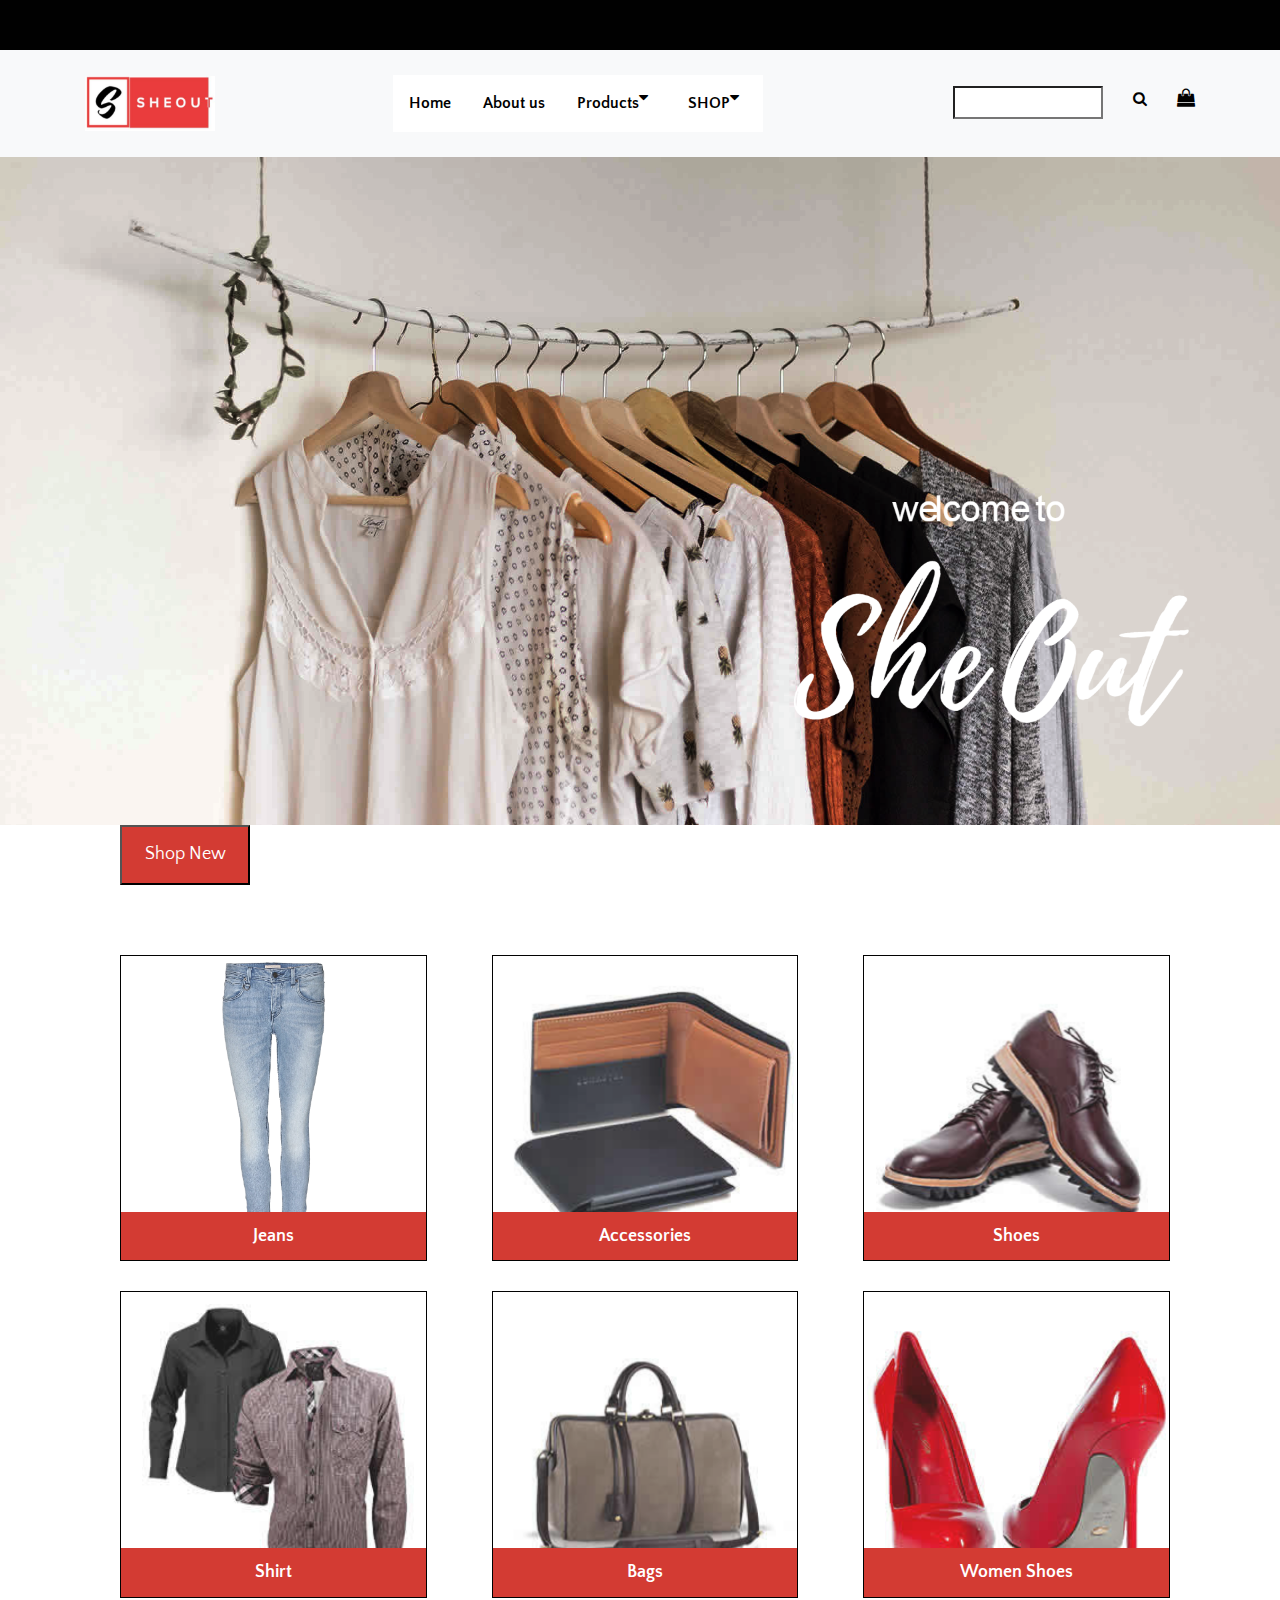
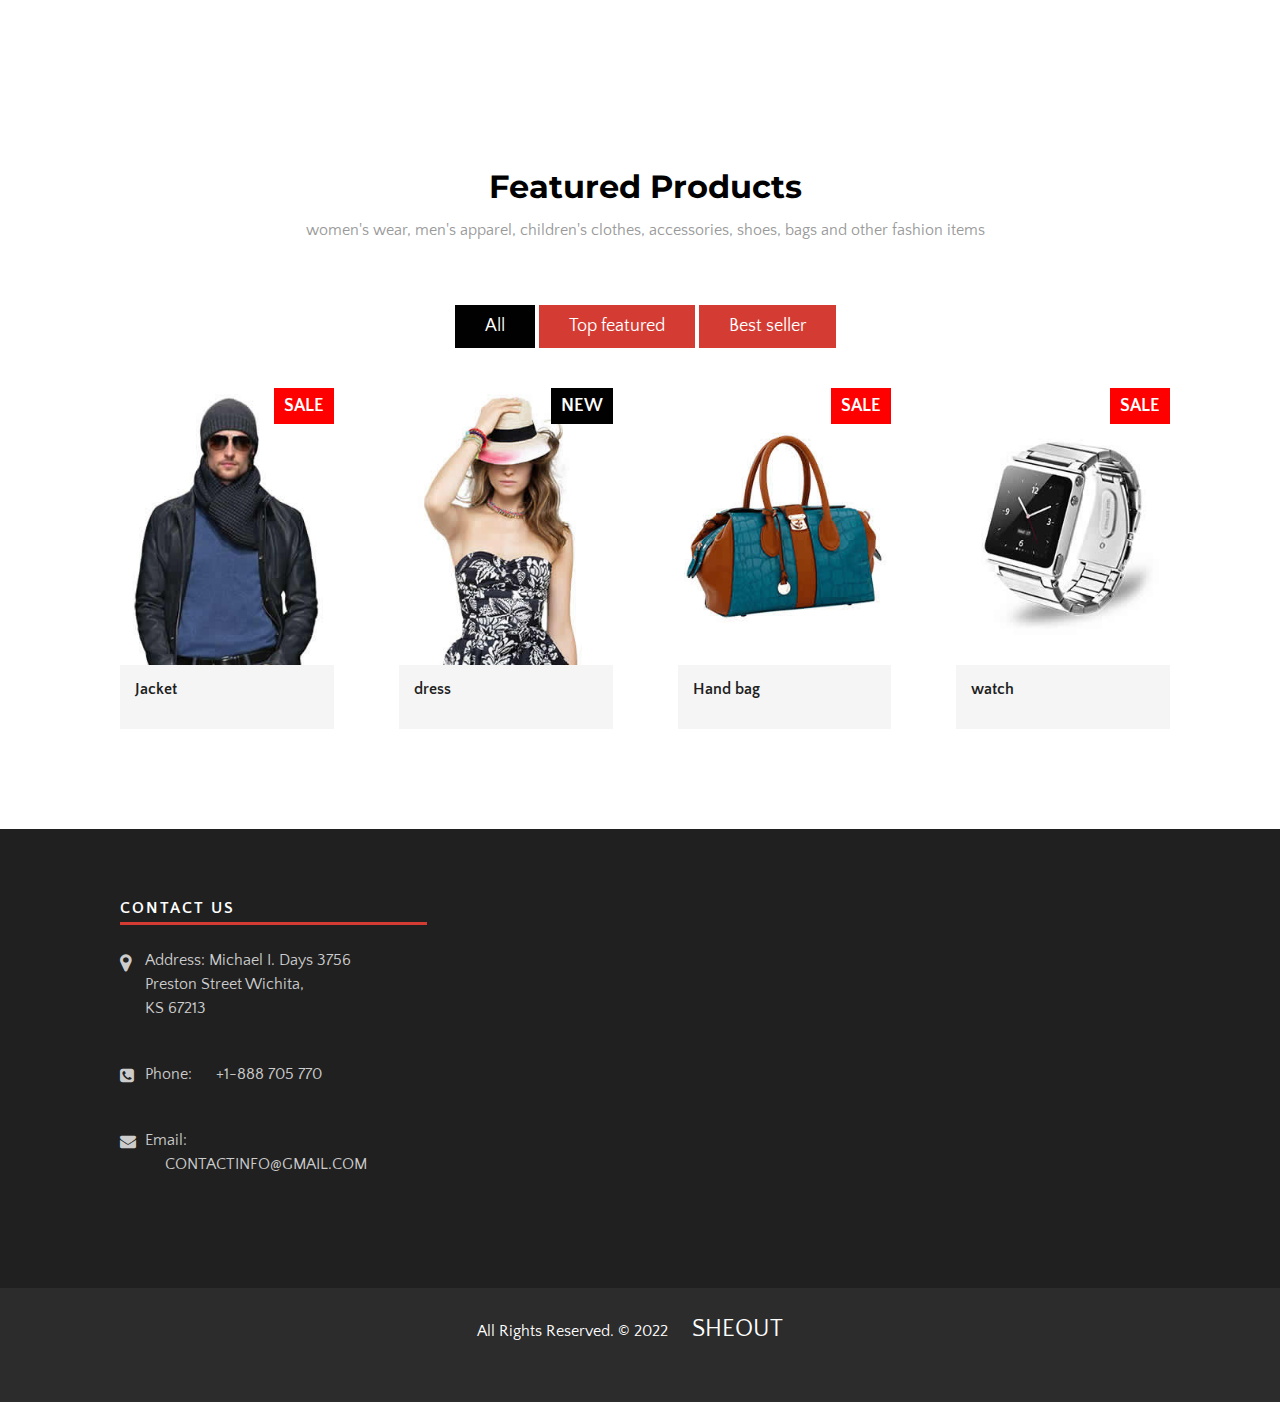
==== commit 3e2fd4b8: "categories" ====
--- a/SheOut Front End/index.html
+++ b/SheOut Front End/index.html
@@ -138,9 +138,9 @@
             <div class="row">
                 <div class="col-lg-4 col-md-4 col-sm-12 col-xs-12">
                     <div class="shop-cat-box">
-                        <img class="img-fluid" src="images/t-shirts-img.jpg" alt="" />
-                        <form>
-<button  type="submit" formmethod="get" formaction="shop.html">T-shirt</button>
+                        <img class="img-fluid" src="images/t-shirts-img.jpg" alt="" width="273px" height="273px"  />
+                        <form>
+<button  type="submit" formmethod="get" formaction="shop.html">Jeans</button>
 </form>
                     </div>
                     <div class="shop-cat-box">
@@ -154,7 +154,7 @@
                     <div class="shop-cat-box">
                         <img class="img-fluid" src="images/wallet-img.jpg" alt="" />
                         <form>
-<button  type="submit" formmethod="get" formaction="shop.html">wallet</button>
+<button  type="submit" formmethod="get" formaction="shop.html">Accessories</button>
 </form>
                     </div>
                     <div class="shop-cat-box">
@@ -196,7 +196,14 @@
             </div>
             <div class="row">
                 <div class="col-lg-12">
-                    
+                    <div class="special-menu text-center">
+                        <div class="button-group filter-button-group">
+                            <button class="active" data-filter="*">All</button>
+                            <button data-filter=".top-featured">Top featured</button>
+                            <button data-filter=".best-seller">Best seller</button>
+                        </div>
+                    </div>
+                </div>
             </div>
 
             <div class="row special-list">
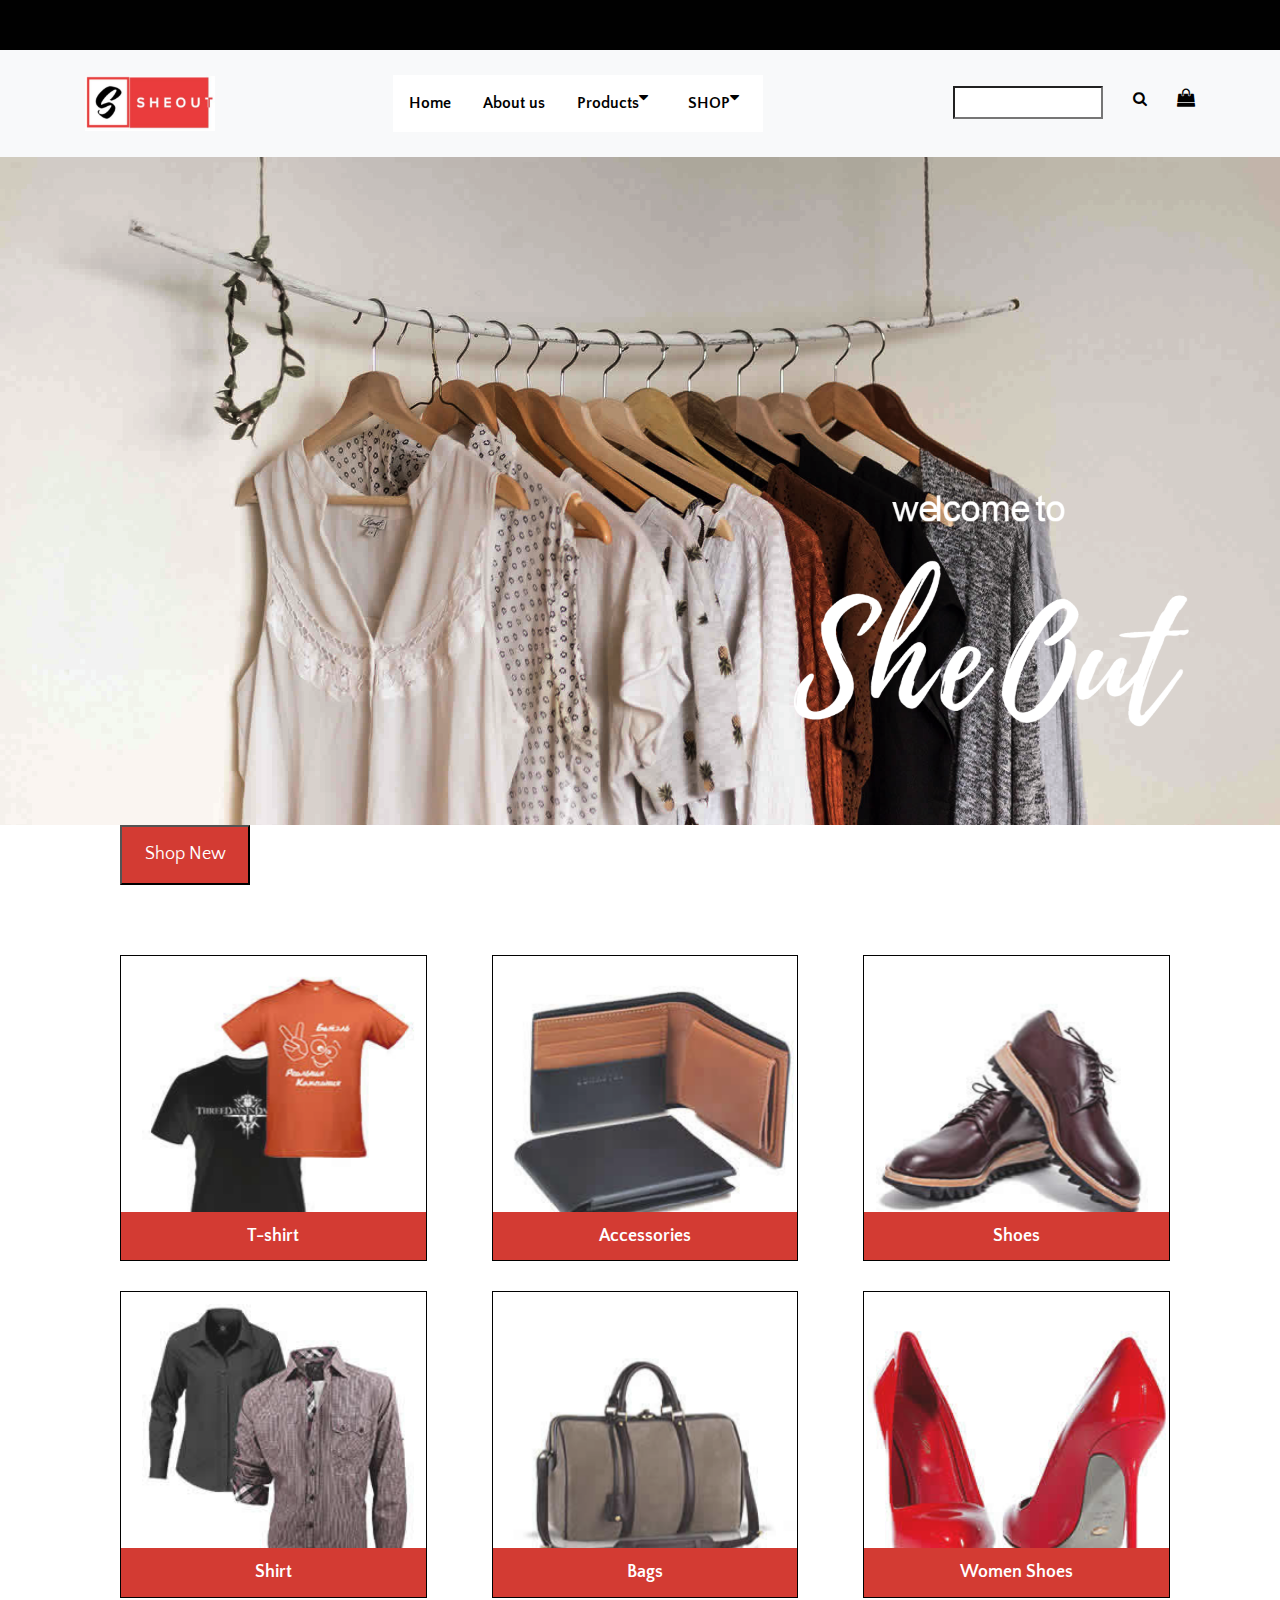
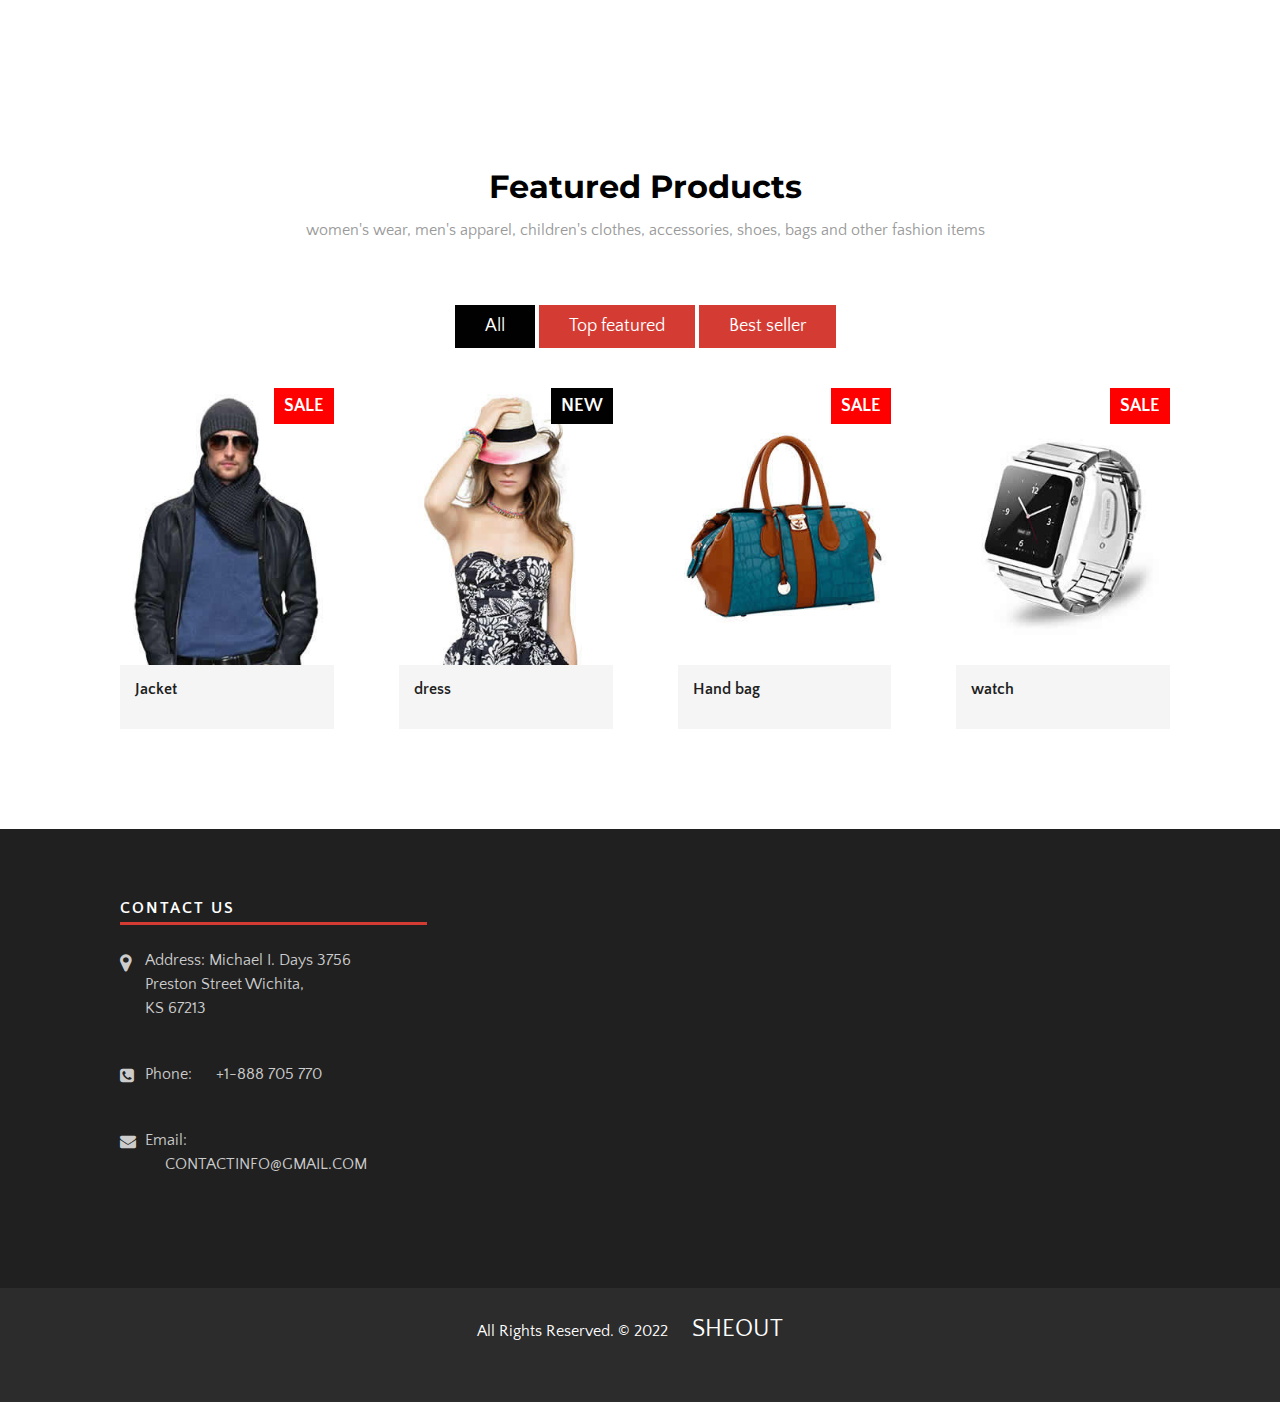
==== commit 53c1b3eb: "index" ====
--- a/SheOut Front End/index.html
+++ b/SheOut Front End/index.html
@@ -72,10 +72,10 @@
                                    </button>
                                    <div class="dropdown-content">
                                      <a href="shop.html">Shirts</a>
-                                     <a href="shop.html">Jeans</a>
-                                     <a href="shop.html">Footwear</a>
-                                     <a href="shop.html">Accessories</a>
-                                     <a href="shop.html">Bags</a>
+                                     <a href="shop.html">Skirts</a>
+                                     <a href="shop.html">Pants</a>
+                                    <a href="/shop">Dresses</a>
+                                     <a href="shop.html">Jackets</a>
                                    </div>
                                  </div>
                                  <div class="dropdown">
@@ -138,9 +138,9 @@
             <div class="row">
                 <div class="col-lg-4 col-md-4 col-sm-12 col-xs-12">
                     <div class="shop-cat-box">
-                        <img class="img-fluid" src="images/t-shirts-img.jpg" alt="" width="273px" height="273px"  />
-                        <form>
-<button  type="submit" formmethod="get" formaction="shop.html">Jeans</button>
+                        <img class="img-fluid" src="images/t-shirts-img.jpg" alt="" />
+                        <form>
+<button  type="submit" formmethod="get" formaction="shop.html">T-shirt</button>
 </form>
                     </div>
                     <div class="shop-cat-box">
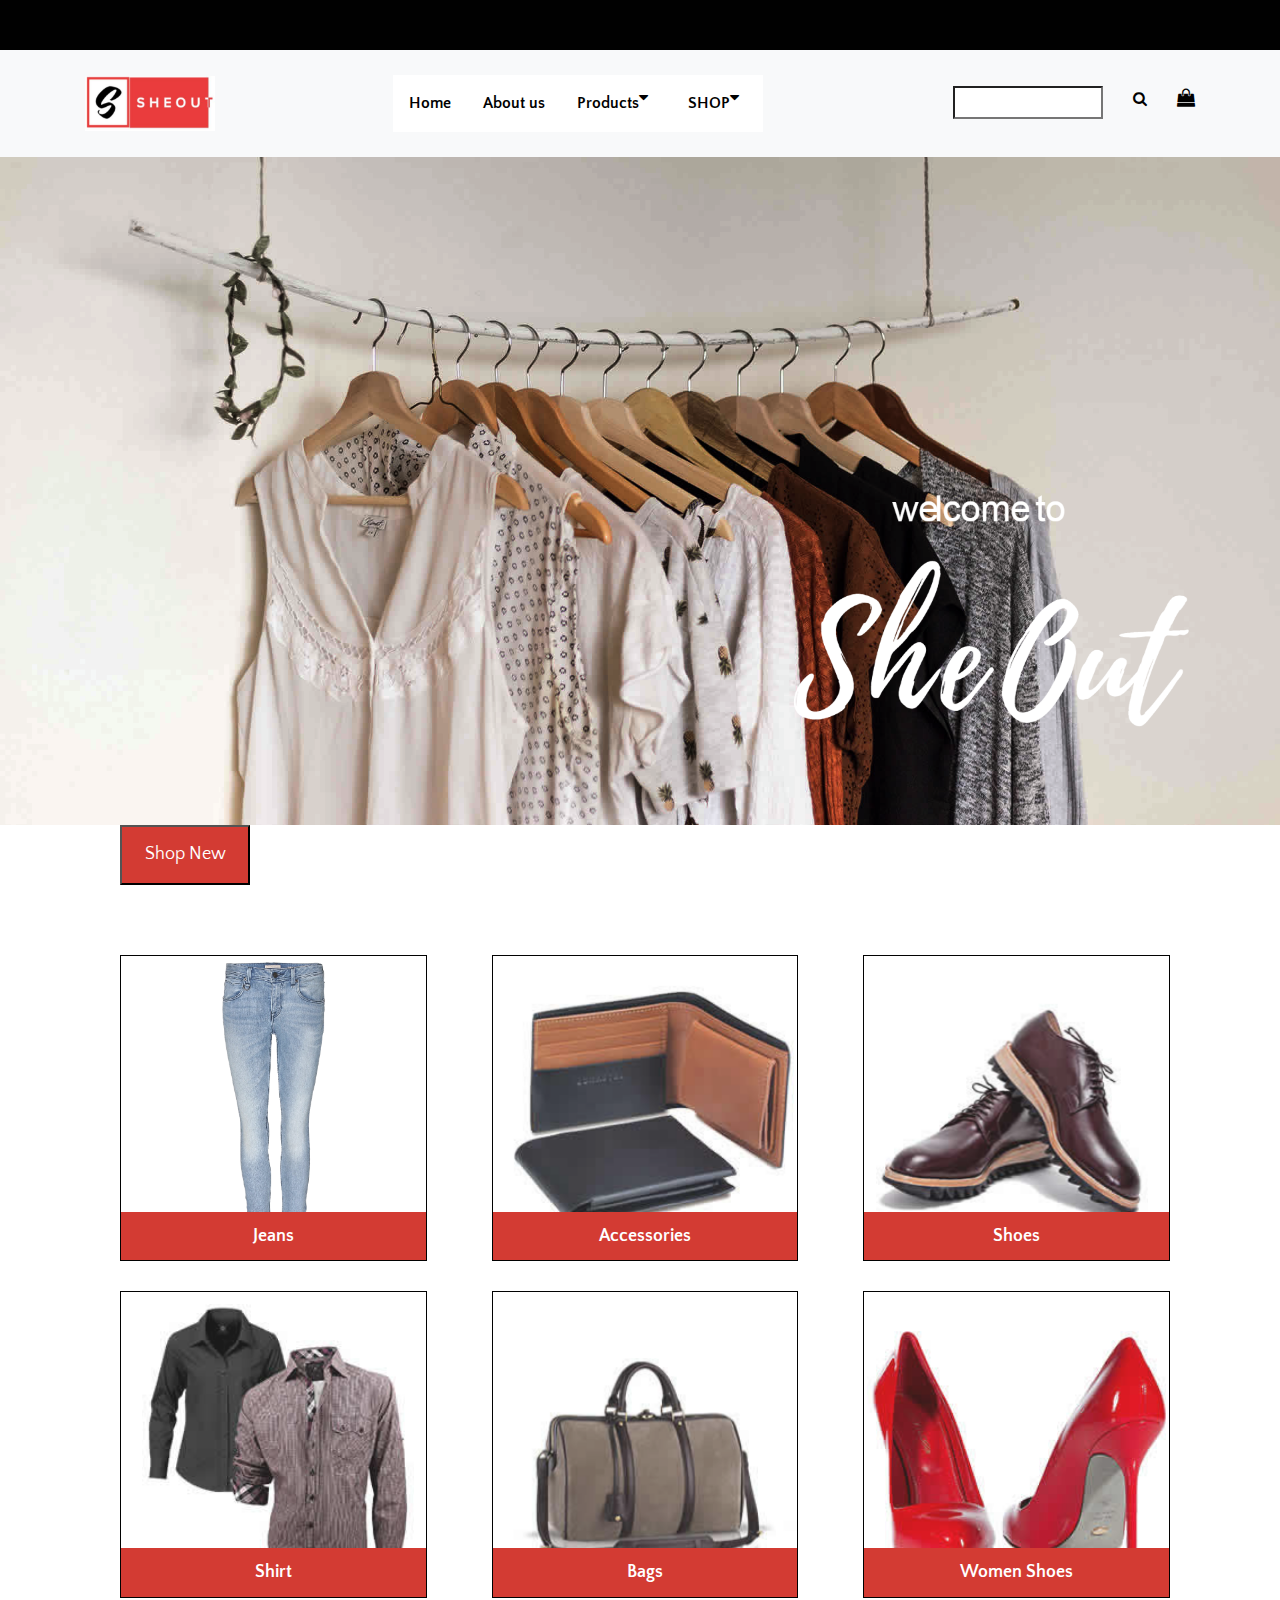
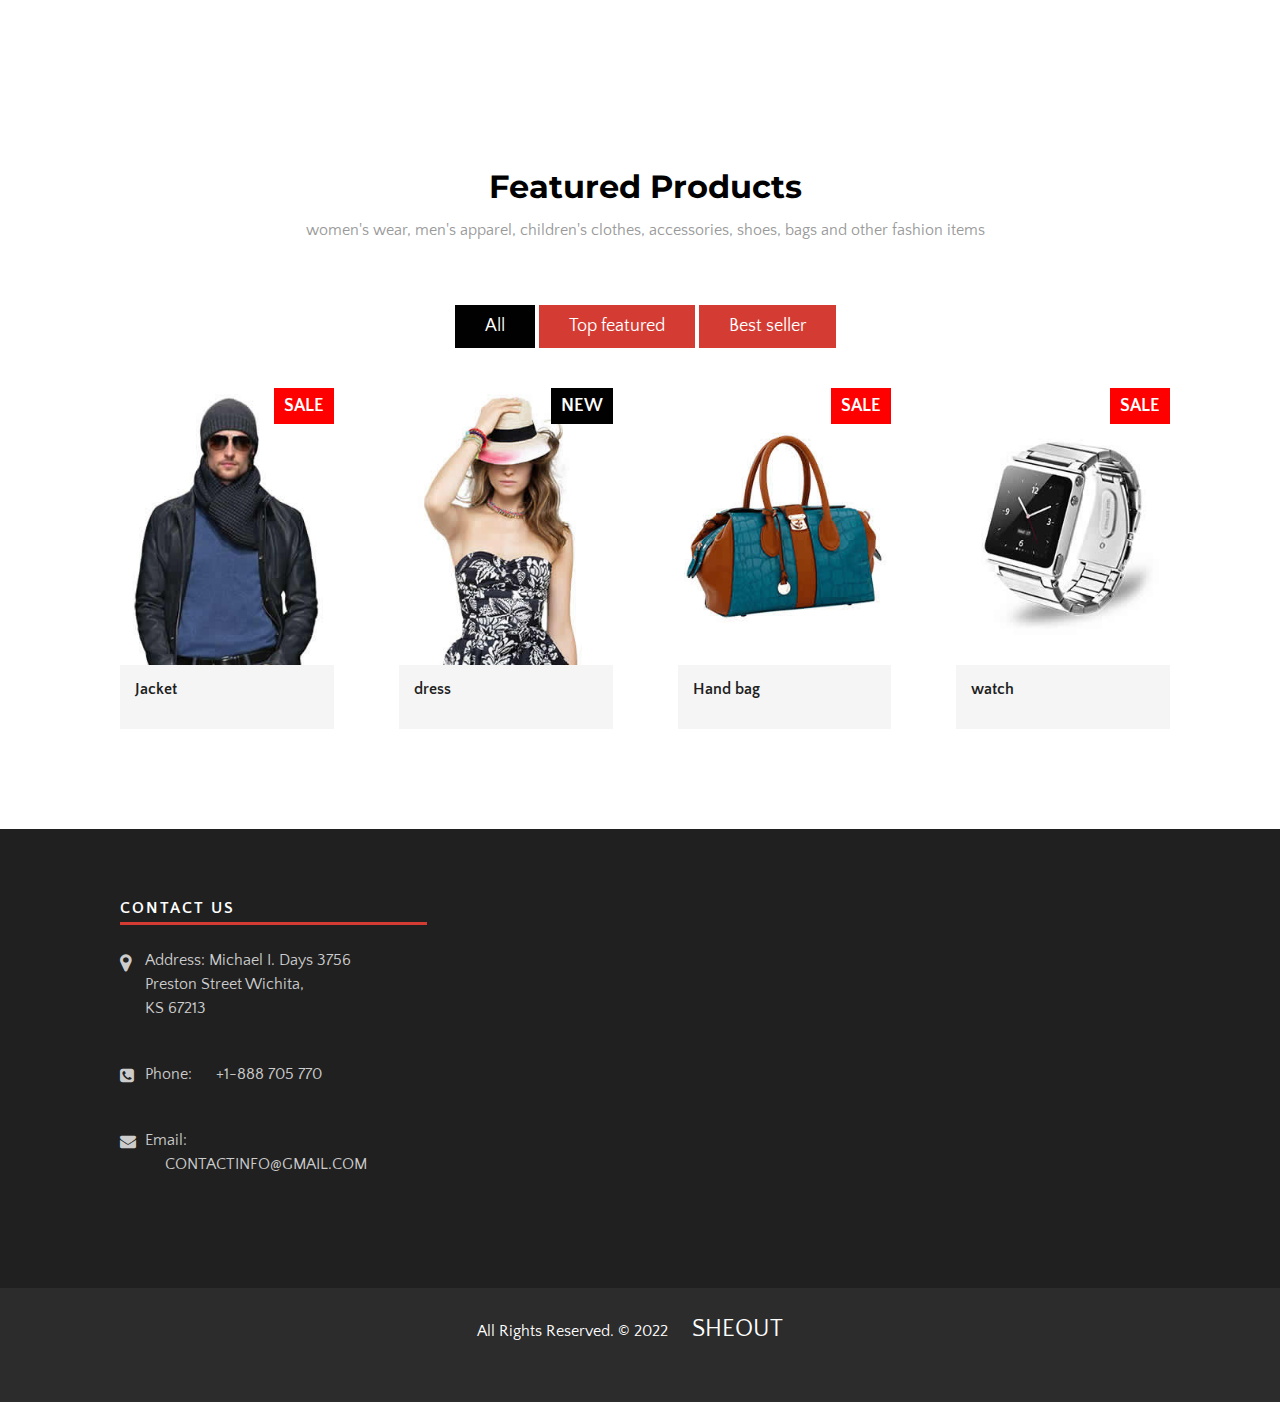
==== commit 83e33a5d: "Revert "index"" ====
--- a/SheOut Front End/index.html
+++ b/SheOut Front End/index.html
@@ -72,10 +72,10 @@
                                    </button>
                                    <div class="dropdown-content">
                                      <a href="shop.html">Shirts</a>
-                                     <a href="shop.html">Skirts</a>
-                                     <a href="shop.html">Pants</a>
-                                    <a href="/shop">Dresses</a>
-                                     <a href="shop.html">Jackets</a>
+                                     <a href="shop.html">Jeans</a>
+                                     <a href="shop.html">Footwear</a>
+                                     <a href="shop.html">Accessories</a>
+                                     <a href="shop.html">Bags</a>
                                    </div>
                                  </div>
                                  <div class="dropdown">
@@ -138,9 +138,9 @@
             <div class="row">
                 <div class="col-lg-4 col-md-4 col-sm-12 col-xs-12">
                     <div class="shop-cat-box">
-                        <img class="img-fluid" src="images/t-shirts-img.jpg" alt="" />
-                        <form>
-<button  type="submit" formmethod="get" formaction="shop.html">T-shirt</button>
+                        <img class="img-fluid" src="images/t-shirts-img.jpg" alt="" width="273px" height="273px"  />
+                        <form>
+<button  type="submit" formmethod="get" formaction="shop.html">Jeans</button>
 </form>
                     </div>
                     <div class="shop-cat-box">
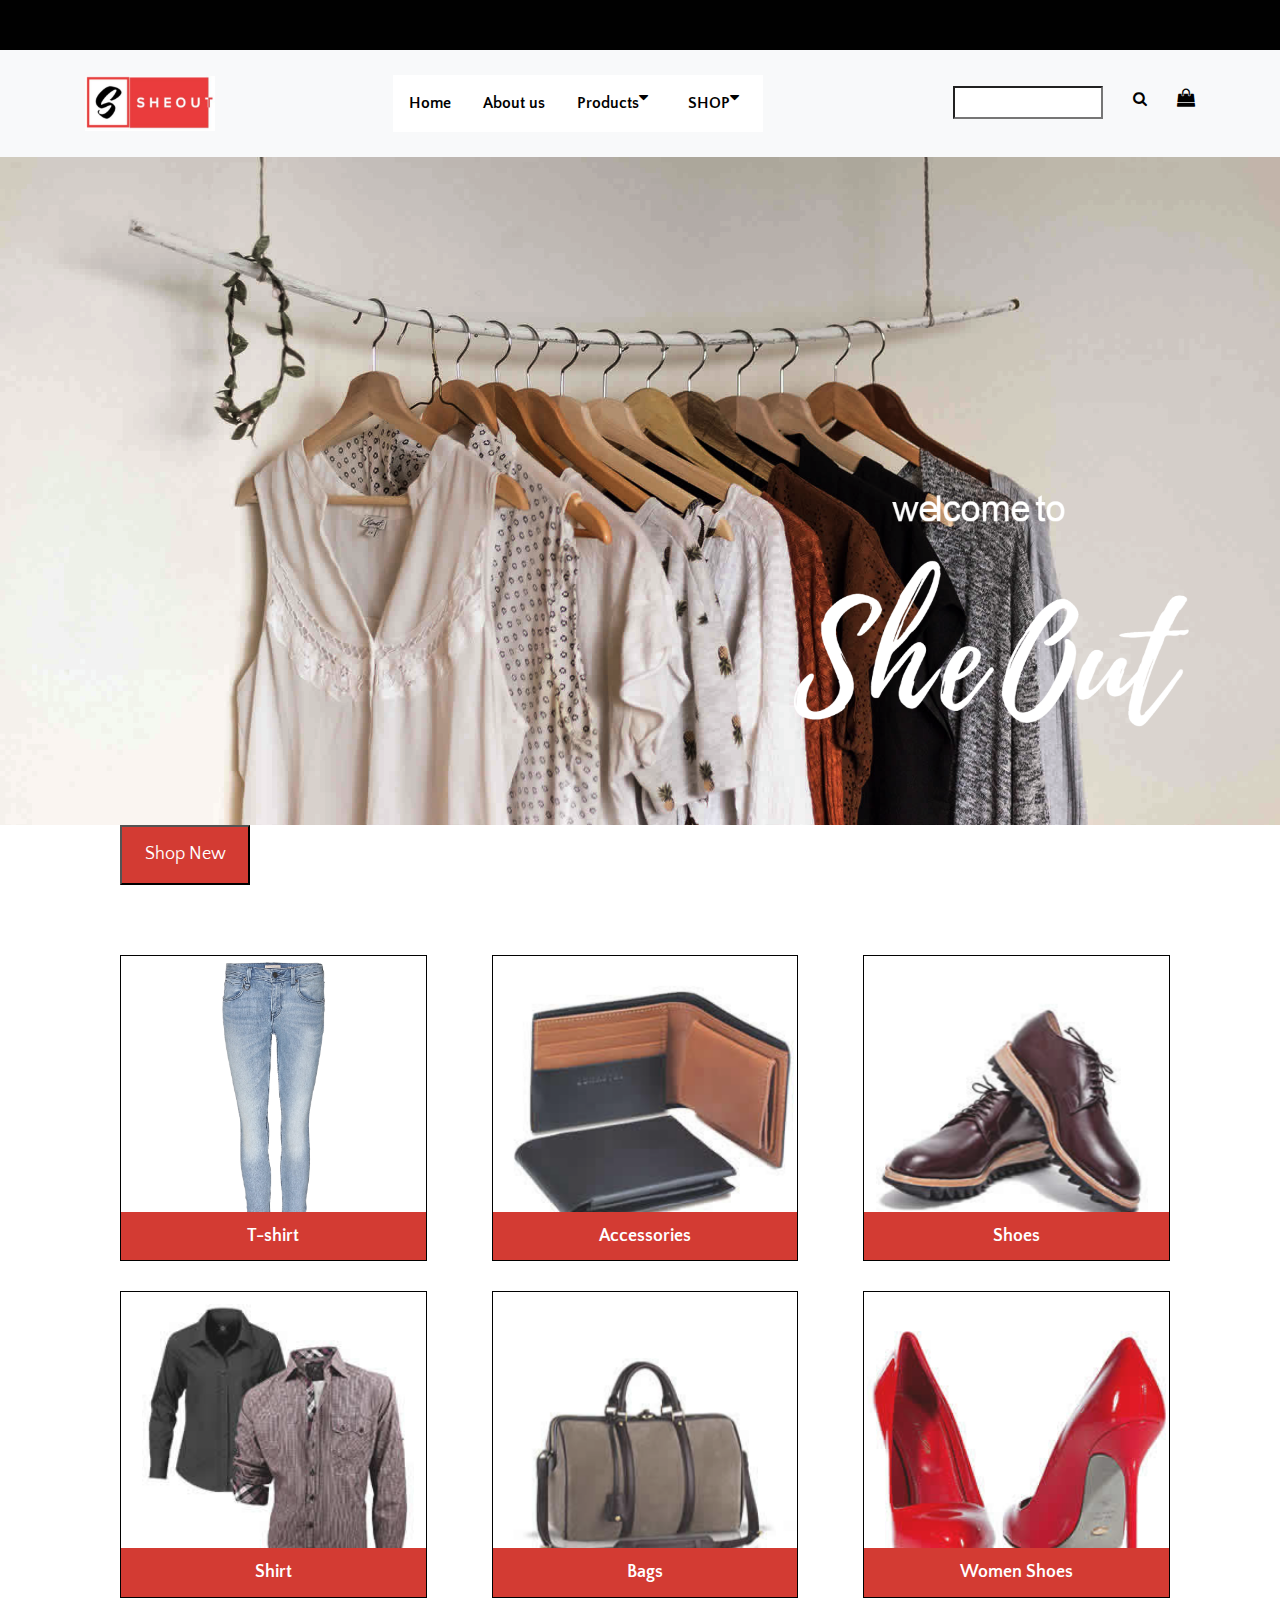
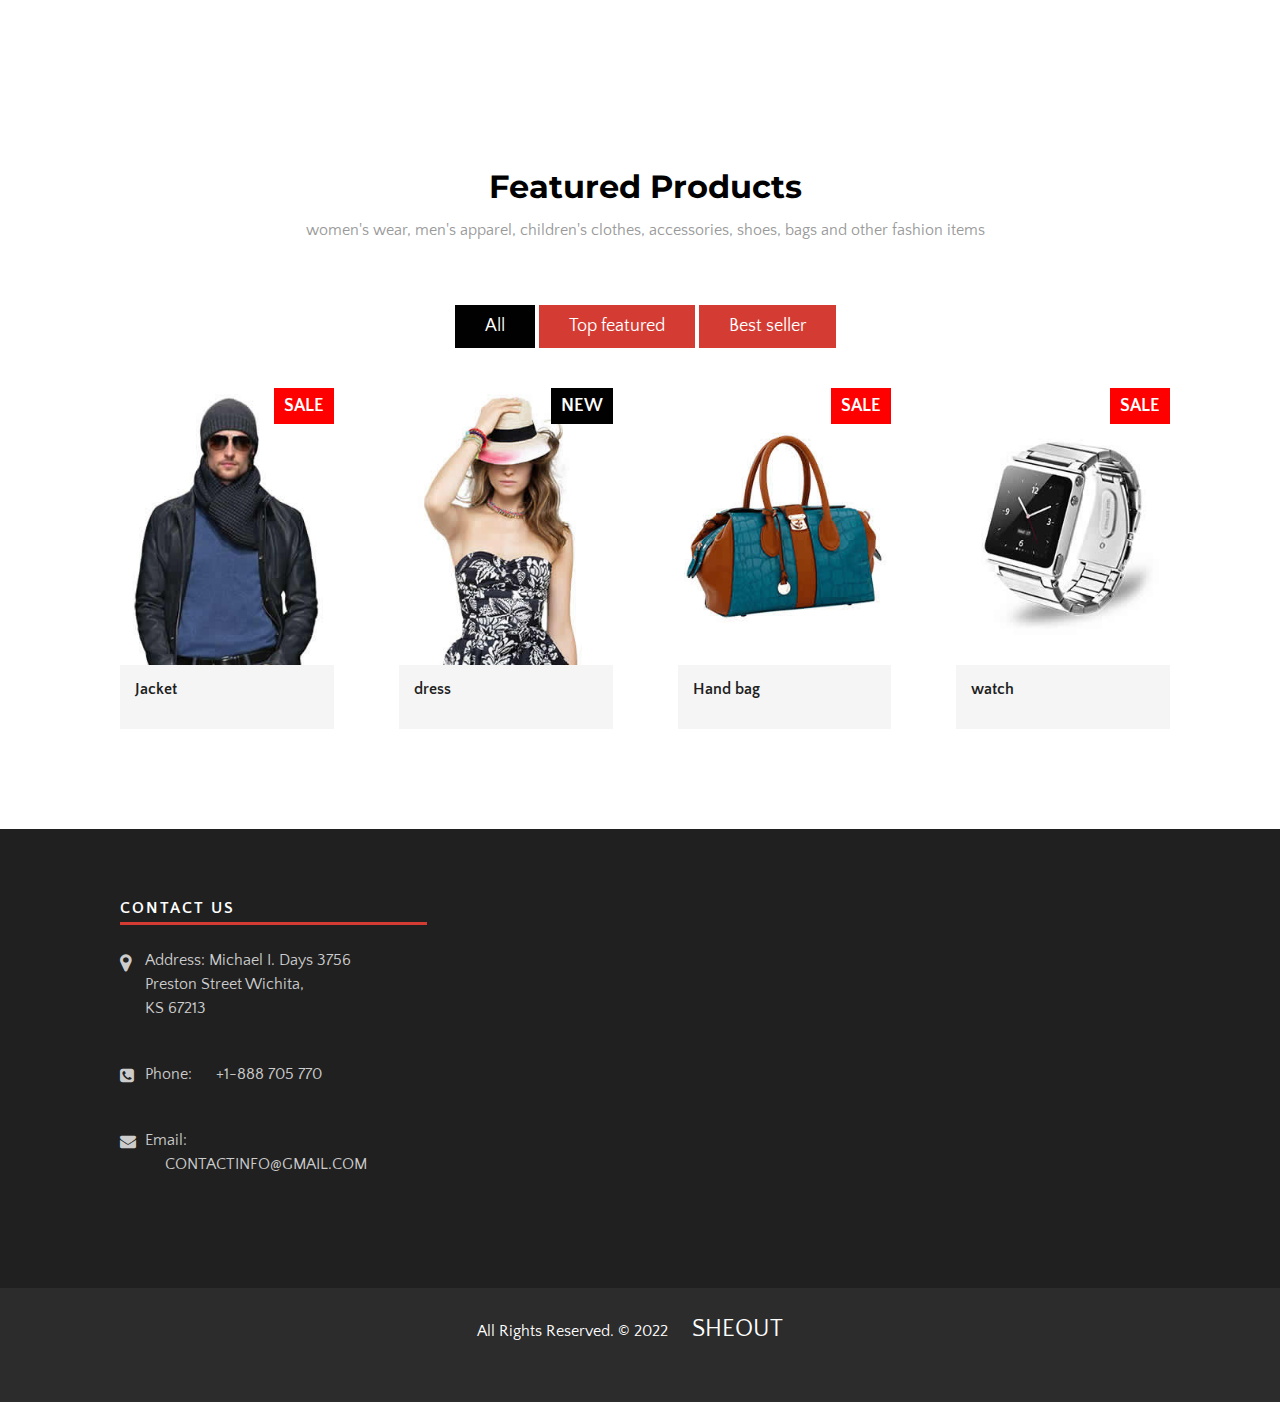
==== commit 461047e5: "Update index.html" ====
--- a/SheOut Front End/index.html
+++ b/SheOut Front End/index.html
@@ -72,10 +72,10 @@
                                    </button>
                                    <div class="dropdown-content">
                                      <a href="shop.html">Shirts</a>
-                                     <a href="shop.html">Jeans</a>
-                                     <a href="shop.html">Footwear</a>
-                                     <a href="shop.html">Accessories</a>
-                                     <a href="shop.html">Bags</a>
+                                     <a href="shop.html">Skirts</a>
+                                     <a href="shop.html">Pants</a>
+                                    <a href="/shop">Dresses</a>
+                                     <a href="shop.html">Jackets</a>
                                    </div>
                                  </div>
                                  <div class="dropdown">
@@ -138,9 +138,9 @@
             <div class="row">
                 <div class="col-lg-4 col-md-4 col-sm-12 col-xs-12">
                     <div class="shop-cat-box">
-                        <img class="img-fluid" src="images/t-shirts-img.jpg" alt="" width="273px" height="273px"  />
-                        <form>
-<button  type="submit" formmethod="get" formaction="shop.html">Jeans</button>
+                        <img class="img-fluid" src="images/t-shirts-img.jpg" alt="" />
+                        <form>
+<button  type="submit" formmethod="get" formaction="shop.html">T-shirt</button>
 </form>
                     </div>
                     <div class="shop-cat-box">
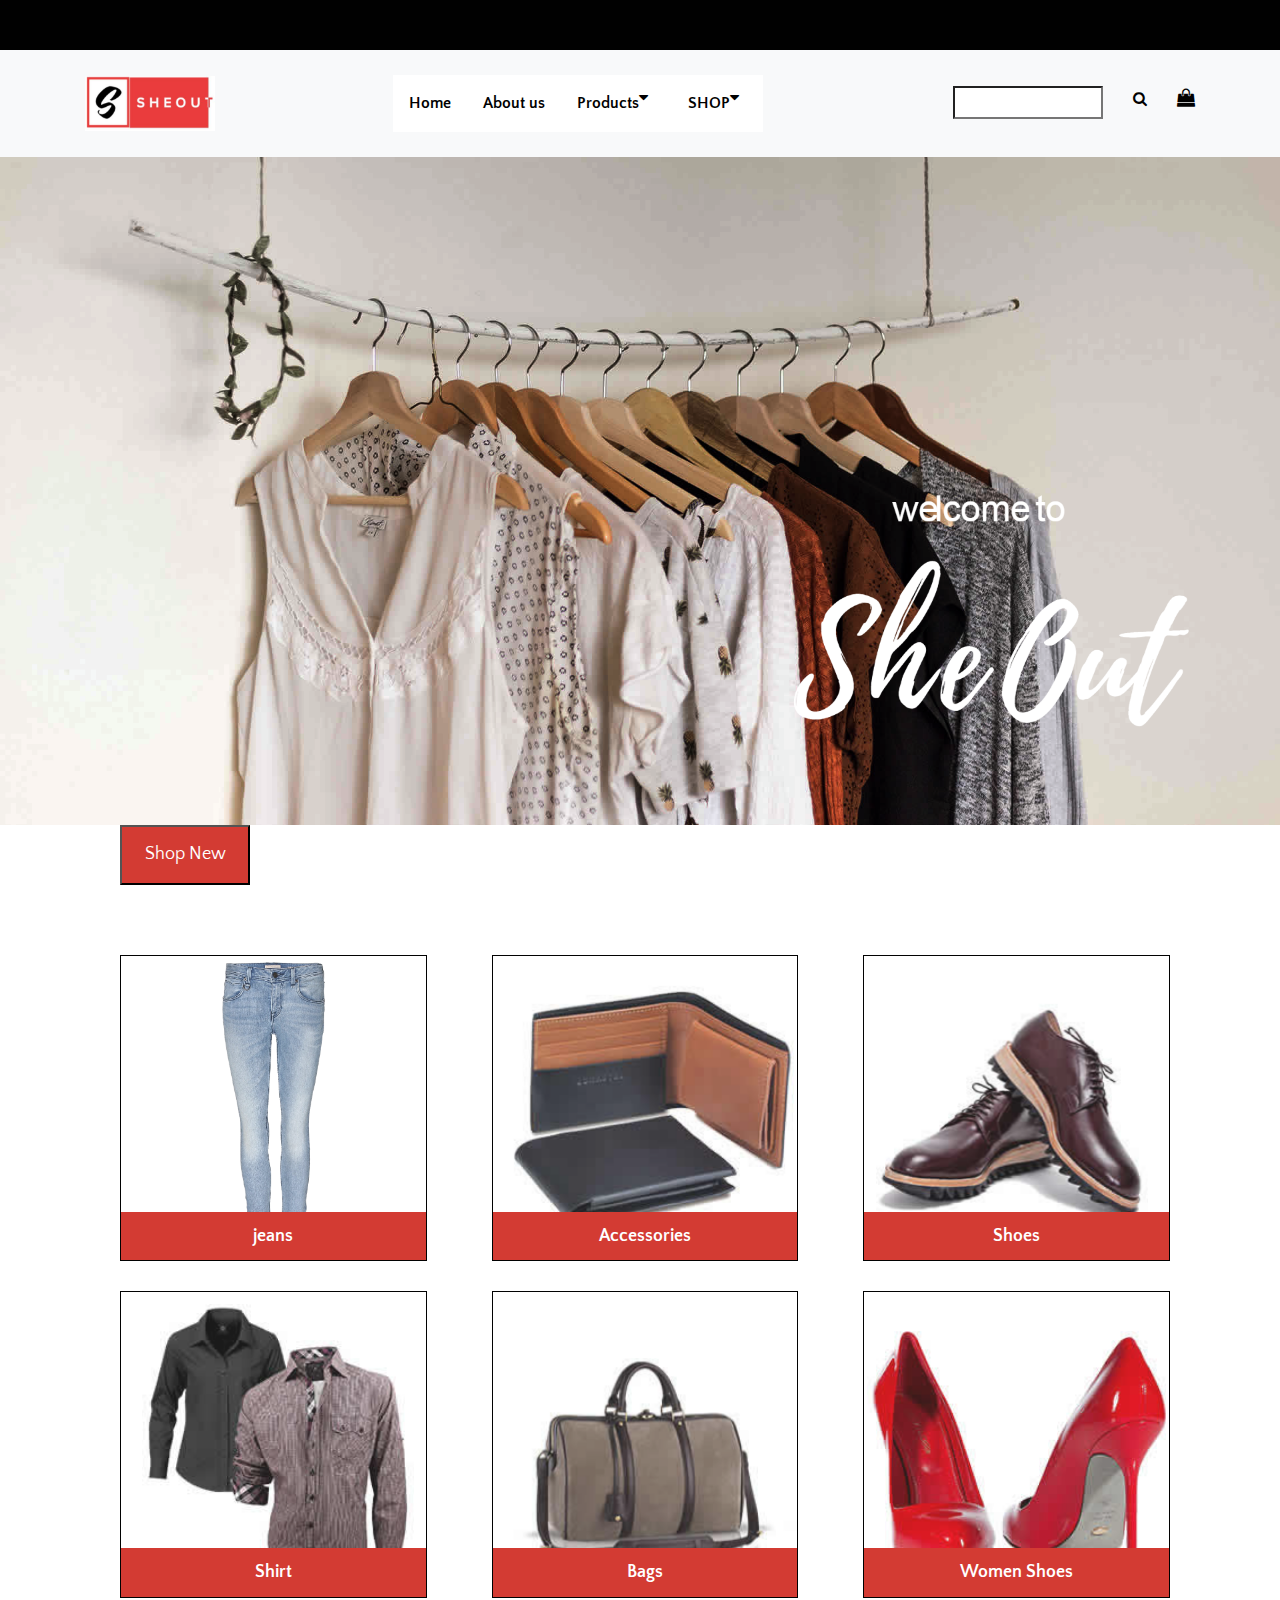
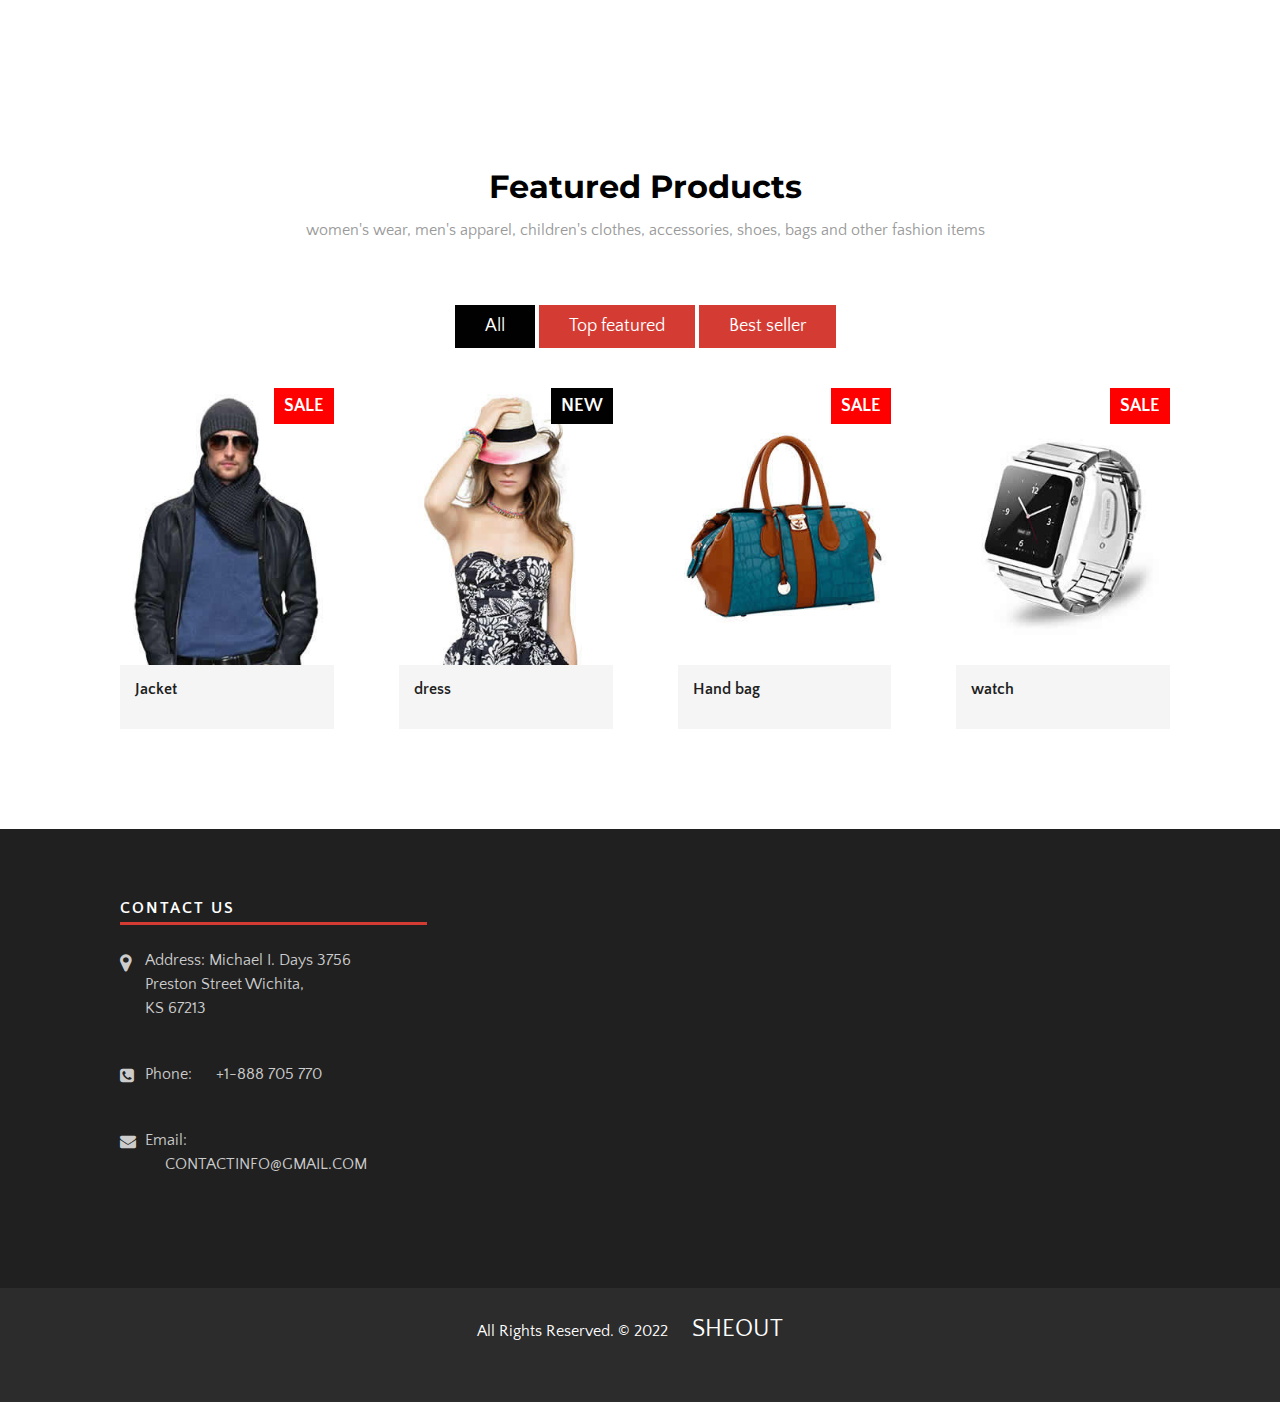
==== commit 0b861483: "Update index.html" ====
--- a/SheOut Front End/index.html
+++ b/SheOut Front End/index.html
@@ -140,7 +140,7 @@
                     <div class="shop-cat-box">
                         <img class="img-fluid" src="images/t-shirts-img.jpg" alt="" />
                         <form>
-<button  type="submit" formmethod="get" formaction="shop.html">T-shirt</button>
+<button  type="submit" formmethod="get" formaction="shop.html">jeans</button>
 </form>
                     </div>
                     <div class="shop-cat-box">
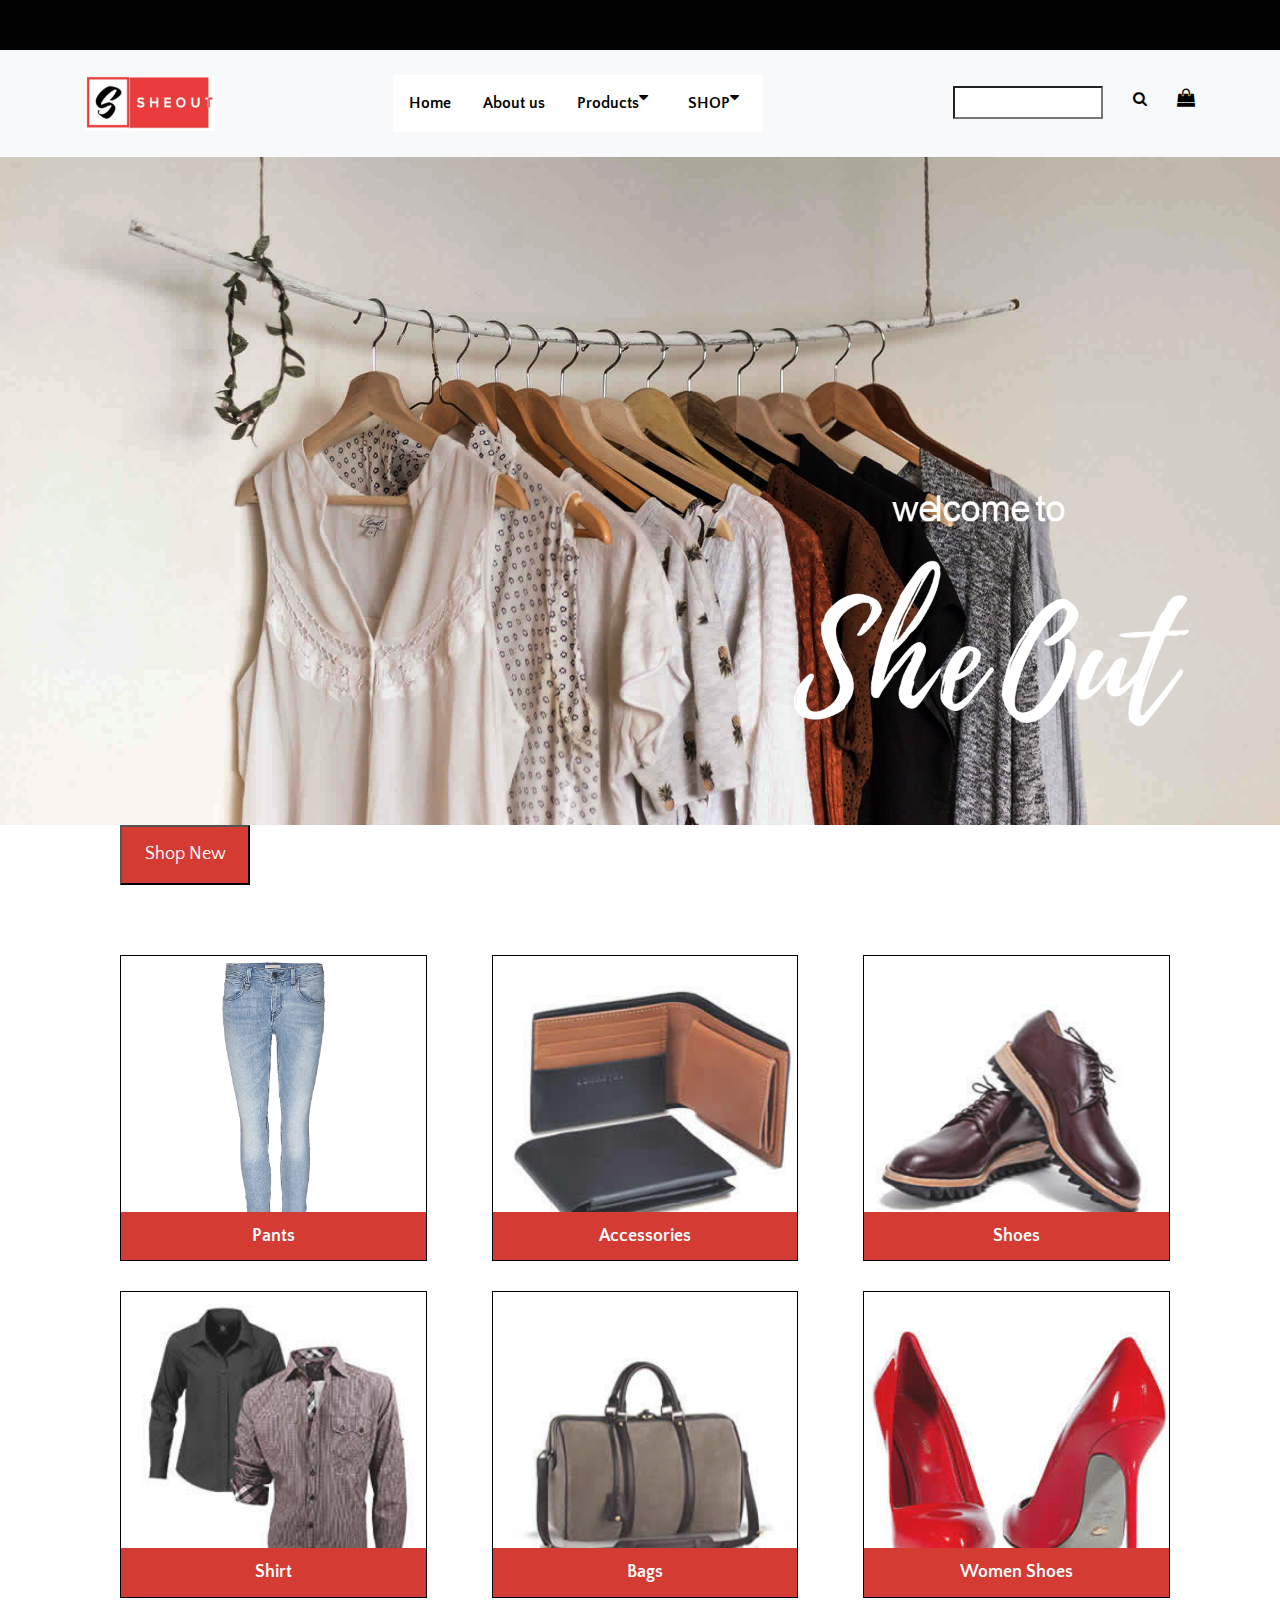
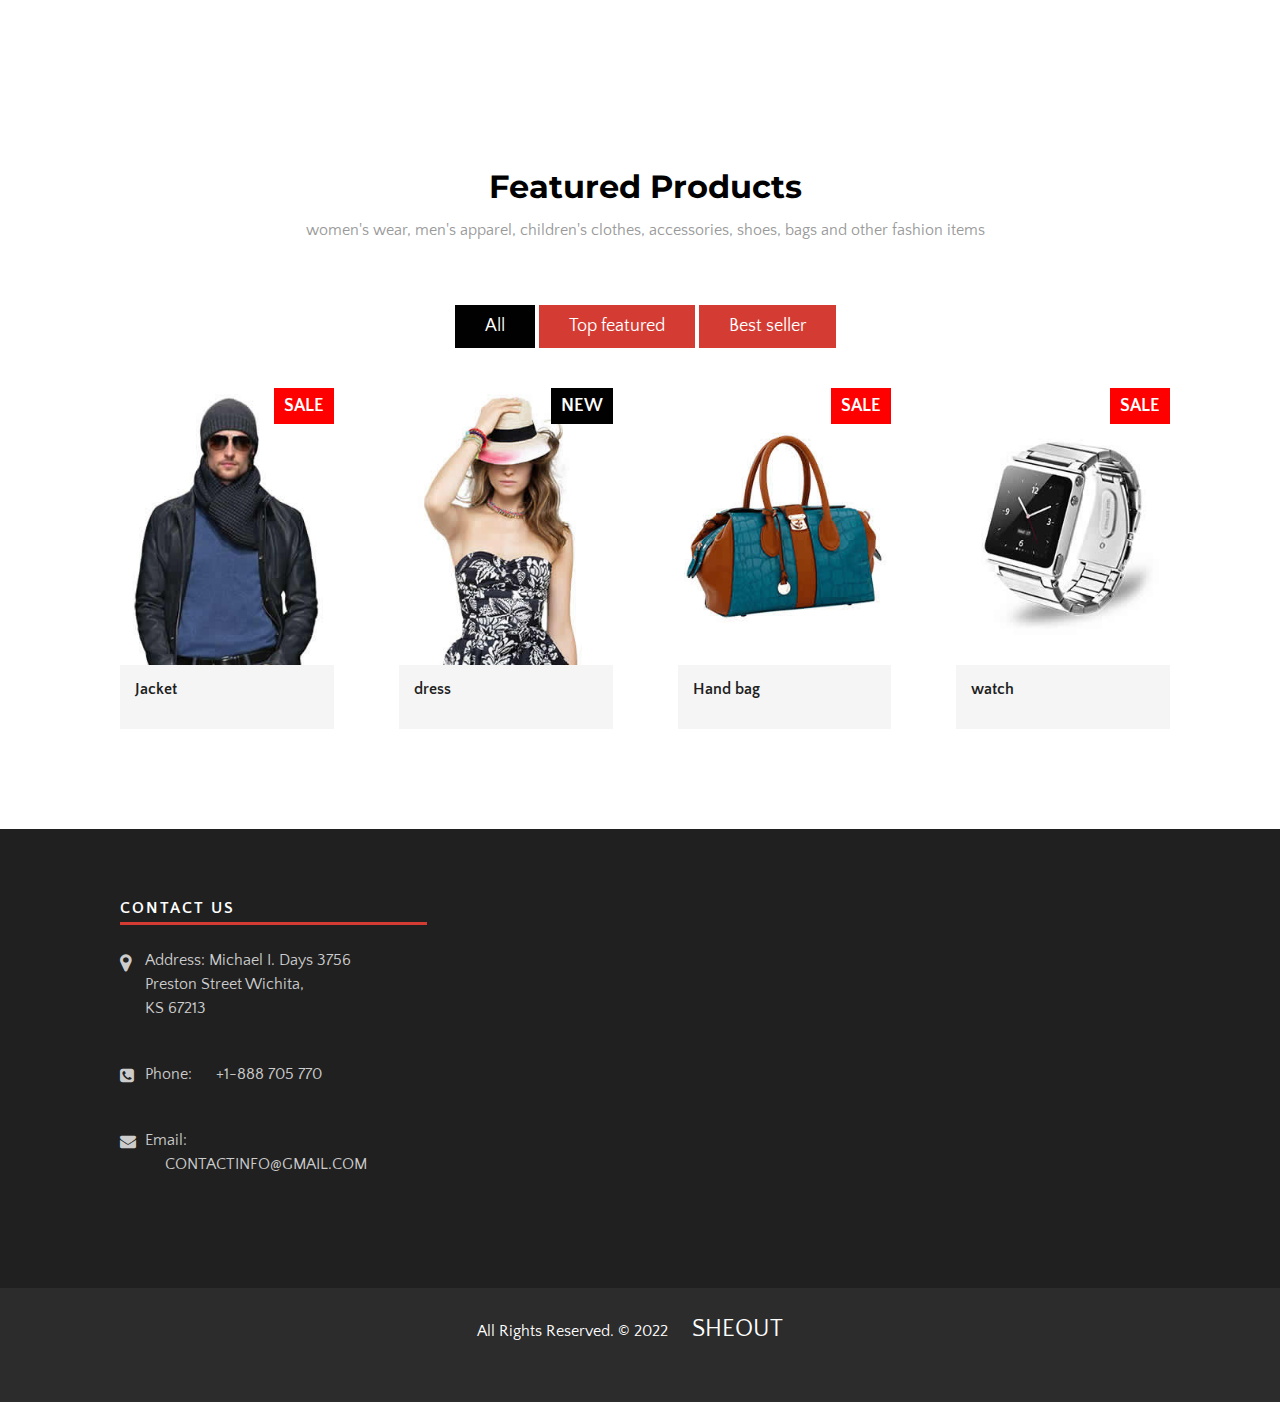
==== commit ec5530db: "Update index.html" ====
--- a/SheOut Front End/index.html
+++ b/SheOut Front End/index.html
@@ -140,7 +140,7 @@
                     <div class="shop-cat-box">
                         <img class="img-fluid" src="images/t-shirts-img.jpg" alt="" />
                         <form>
-<button  type="submit" formmethod="get" formaction="shop.html">jeans</button>
+<button  type="submit" formmethod="get" formaction="shop.html">Pants</button>
 </form>
                     </div>
                     <div class="shop-cat-box">
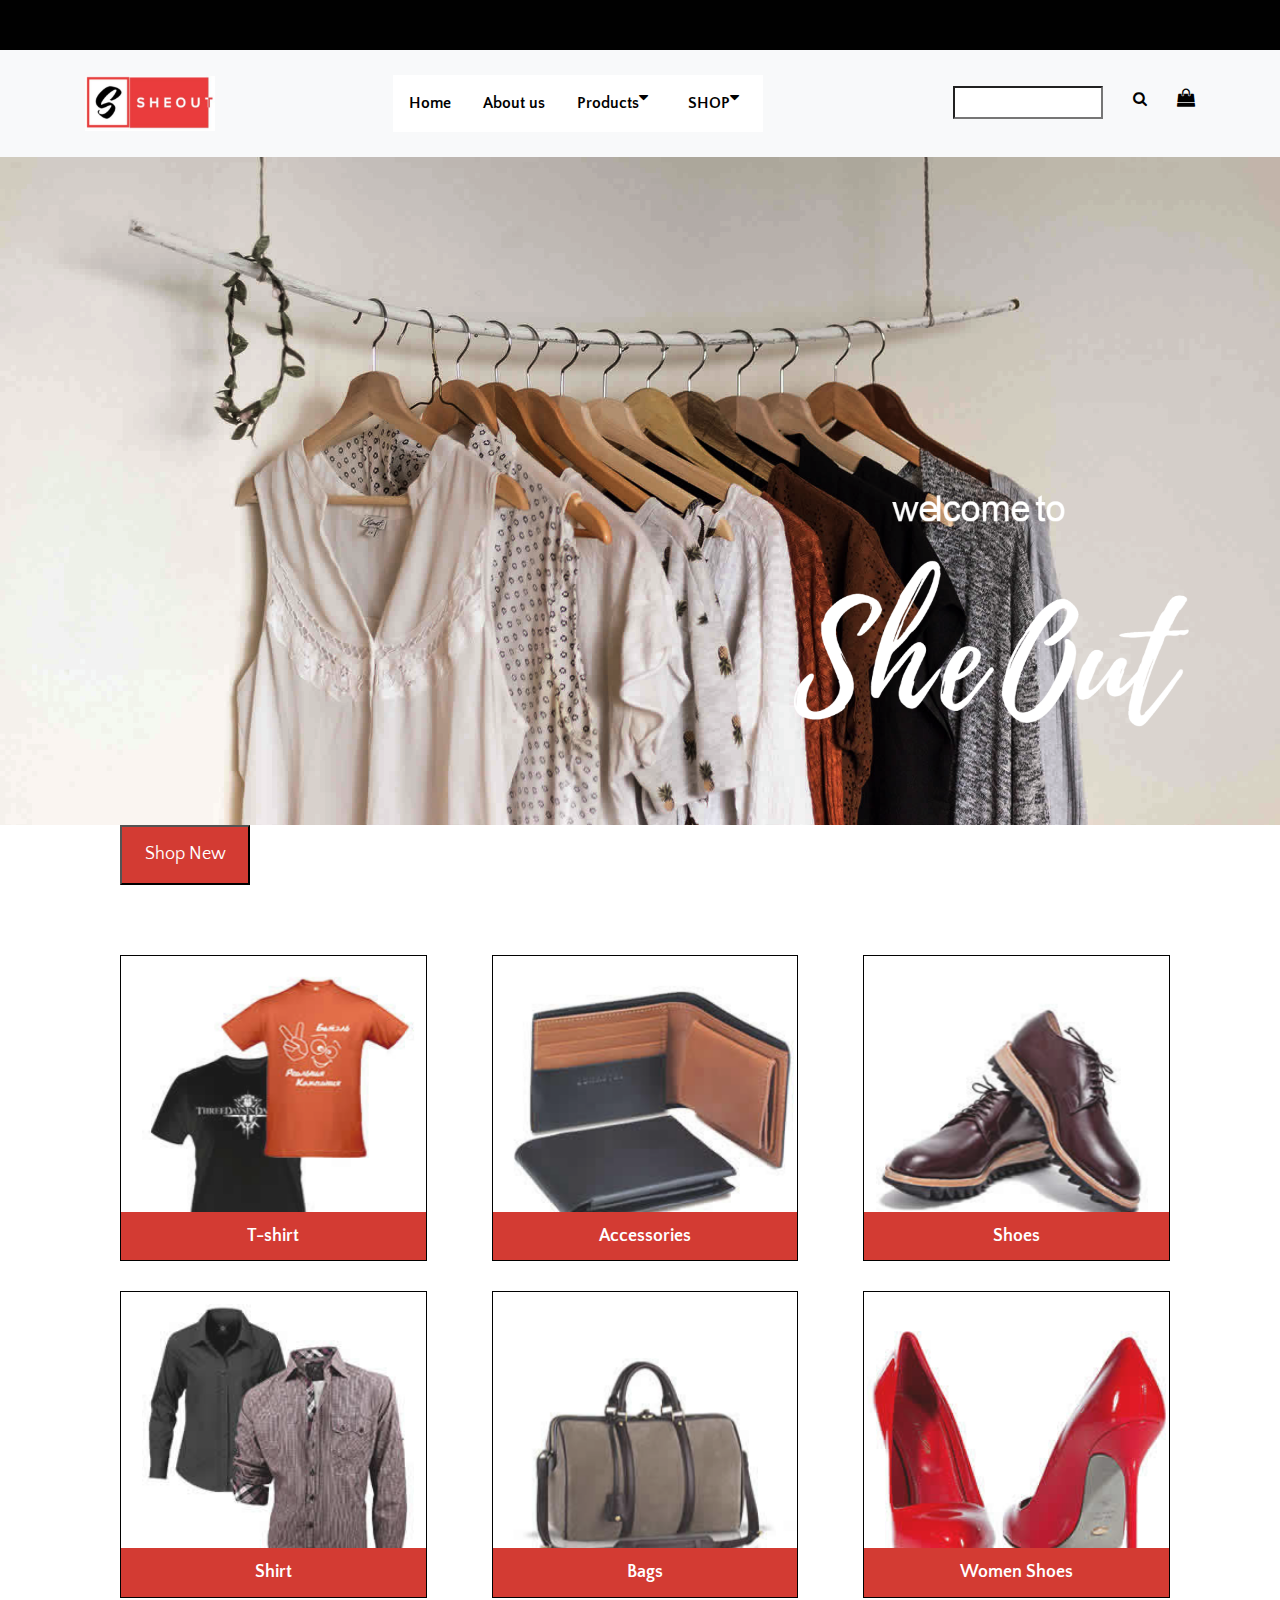
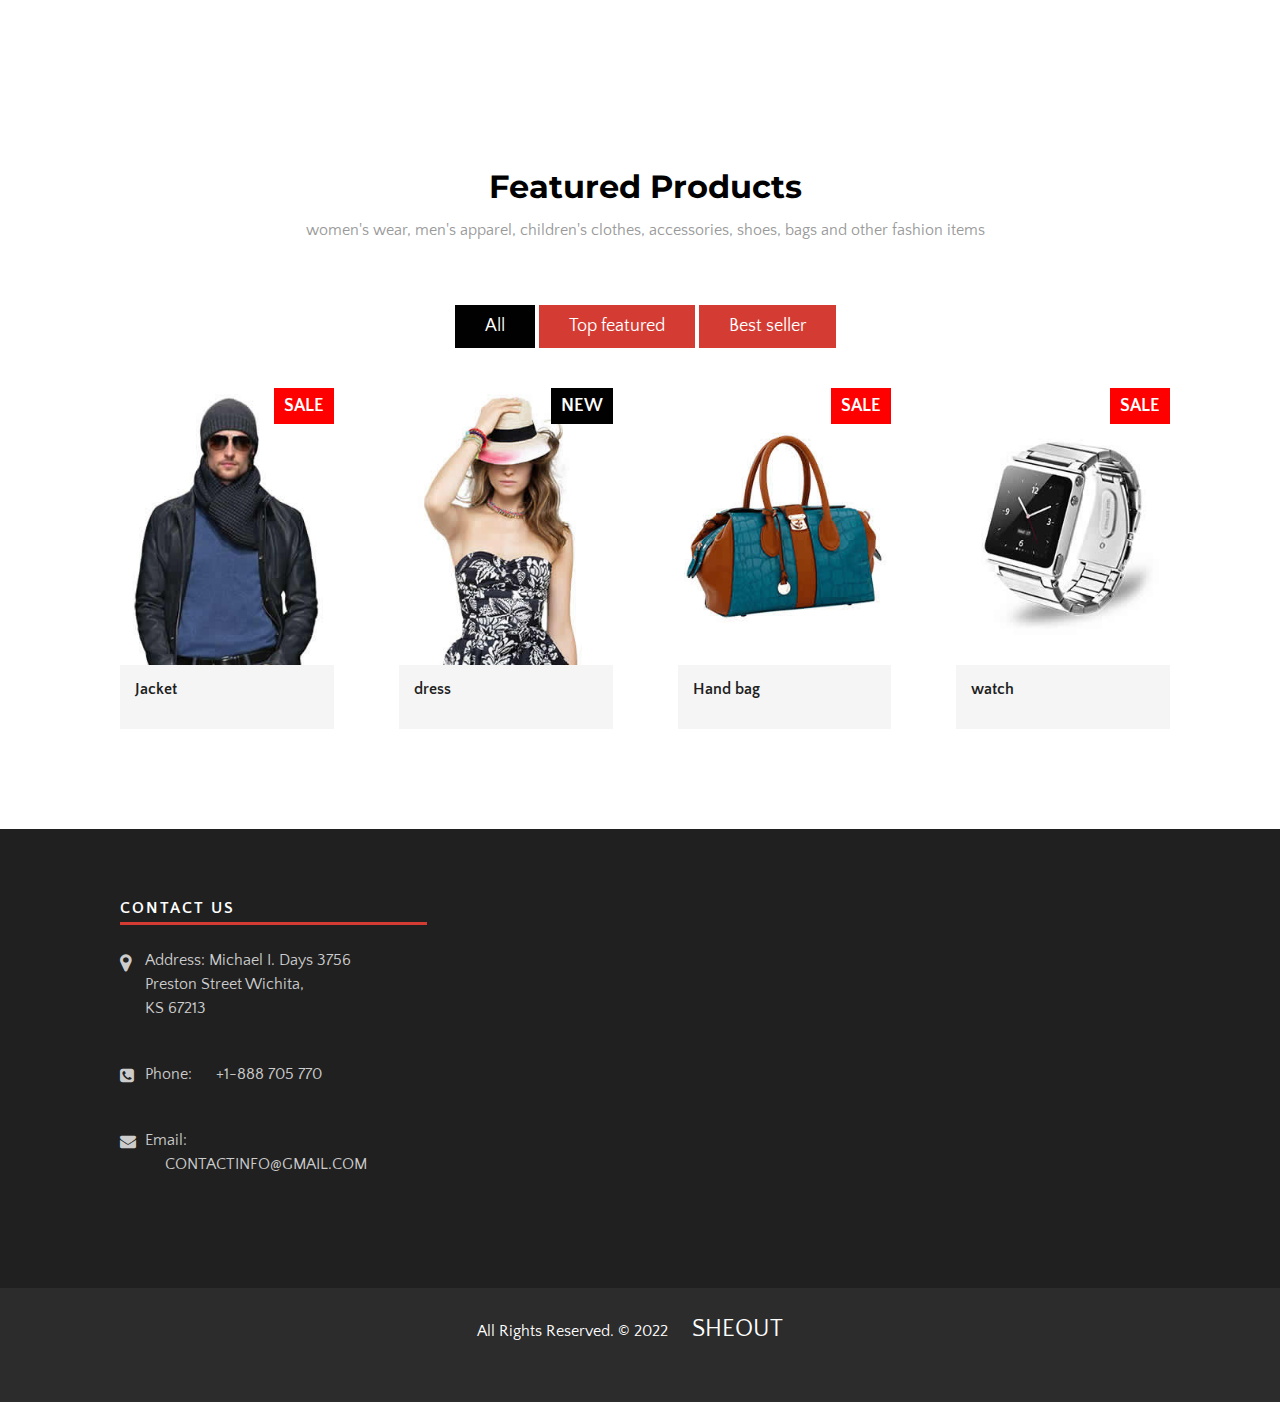
==== commit 1f18c0d9: "index" ====
--- a/SheOut Front End/index.html
+++ b/SheOut Front End/index.html
@@ -140,7 +140,7 @@
                     <div class="shop-cat-box">
                         <img class="img-fluid" src="images/t-shirts-img.jpg" alt="" />
                         <form>
-<button  type="submit" formmethod="get" formaction="shop.html">Pants</button>
+<button  type="submit" formmethod="get" formaction="shop.html">T-shirt</button>
 </form>
                     </div>
                     <div class="shop-cat-box">
